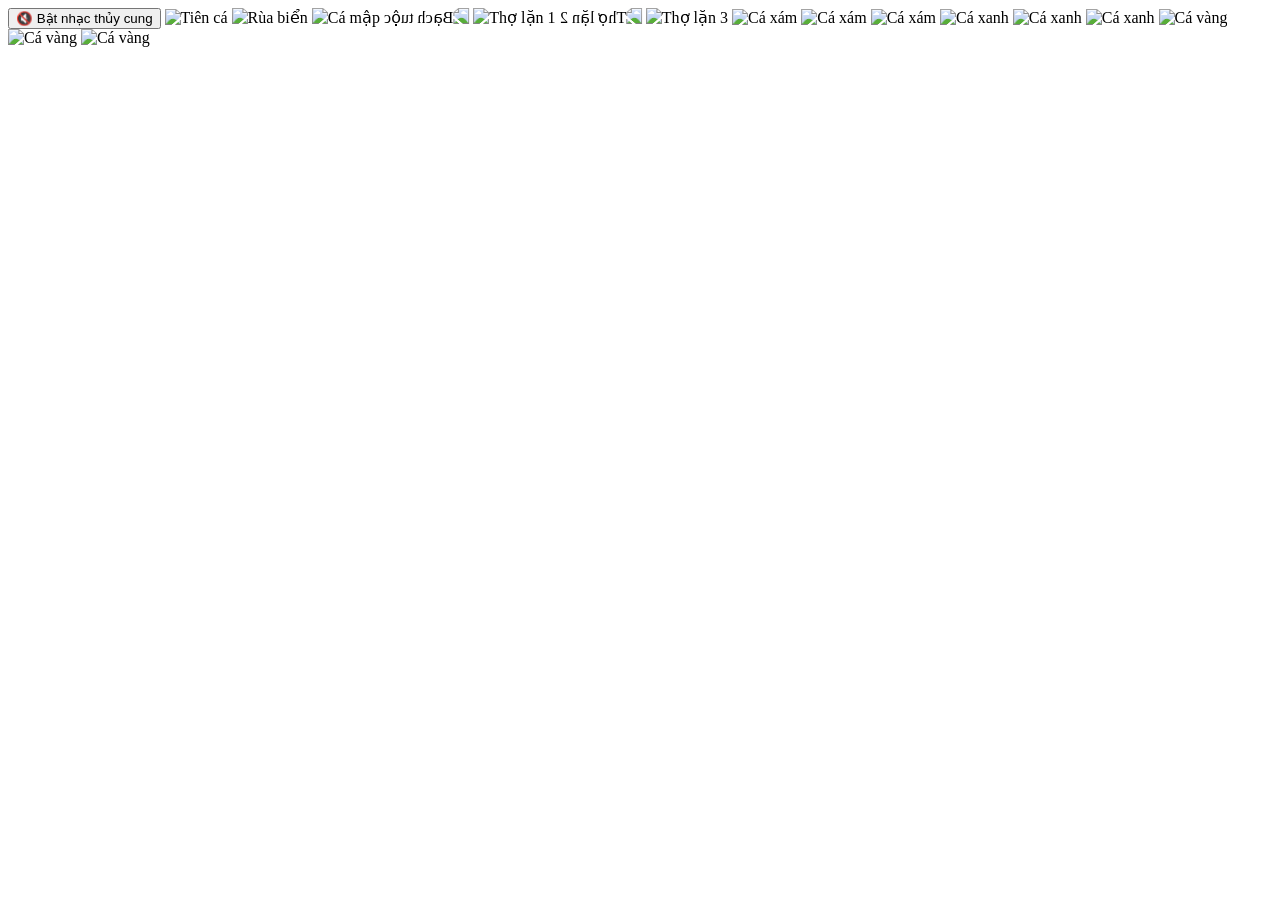
==== Trang_Chu/index.html @ 05c67ca6 "Update index.html" ====
<!DOCTYPE html>
<html lang="vi">
<head>
    <meta charset="UTF-8">
    <meta name="viewport" content="width=device-width, initial-scale=1.0">
    <title>Hồ Cá Thủy Cung</title>
    <link rel="stylesheet" href="style.css">
</head>
<body>
    <div id="aquarium">
        <!-- Nút điều khiển âm thanh -->
        <button id="music-btn" onclick="toggleMusic()">🔇 Bật nhạc thủy cung</button>
        <audio id="bg-music" src="thuycung.mp3" loop></audio>

        <!-- Tiên cá, Rùa, Cá mập, Bạch tuộc -->
        <img src="tienca.png" id="tienca" class="creature" alt="Tiên cá">
        <img src="turtle.png" id="turtle" class="creature" alt="Rùa biển">
        <img src="shark.png" id="shark" class="creature" alt="Cá mập">
        <img src="bachtuot.png" id="bachtuot" class="creature" alt="Bạch tuộc">

        <!-- 3 Thợ lặn di chuyển lên xuống & đụng tường lật trái/phải -->
        <img src="diver1.png" id="diver1" class="creature diver" style="top: 25%; left: 15%;" alt="Thợ lặn 1">
        <img src="diver2.png" id="diver2" class="creature diver" style="top: 45%; left: 48%;" alt="Thợ lặn 2">
        <img src="diver3.png" id="diver3" class="creature diver" style="top: 30%; left: 78%;" alt="Thợ lặn 3">

        <!-- Đàn cá xám (Gốc: đầu trái, đuôi phải) -->
        <img src="caxam.png" class="creature school-xam" style="top: 14%; left: 8%;" alt="Cá xám">
        <img src="caxam.png" class="creature school-xam" style="top: 24%; left: 20%;" alt="Cá xám">
        <img src="caxam.png" class="creature school-xam" style="top: 20%; left: 2%;" alt="Cá xám">

        <!-- Đàn cá xanh (Gốc: đầu phải, đuôi trái) -->
        <img src="caxanh.png" class="creature school-xanh" style="top: 46%; left: 60%;" alt="Cá xanh">
        <img src="caxanh.png" class="creature school-xanh" style="top: 56%; left: 72%;" alt="Cá xanh">
        <img src="caxanh.png" class="creature school-xanh" style="top: 52%; left: 48%;" alt="Cá xanh">

        <!-- Đàn cá vàng (Gốc: đầu phải, đuôi trái) -->
        <img src="cavang.png" class="creature school-vang" style="top: 68%; left: 22%;" alt="Cá vàng">
        <img src="cavang.png" class="creature school-vang" style="top: 76%; left: 34%;" alt="Cá vàng">
        <img src="cavang.png" class="creature school-vang" style="top: 72%; left: 12%;" alt="Cá vàng">
    </div>

    <script>
        // Bật/Tắt nhạc thủy cung
        const music = document.getElementById('bg-music');
        const musicBtn = document.getElementById('music-btn');
        let isPlaying = false;

        function toggleMusic() {
            if (isPlaying) {
                music.pause();
                musicBtn.innerHTML = '🔇 Bật nhạc thủy cung';
            } else {
                music.play();
                musicBtn.innerHTML = '🔊 Tắt nhạc thủy cung';
            }
            isPlaying = !isPlaying;
        }

        // Quản lý chuyển động & quay đầu khi đụng tường
        const swimmers = [];

        function registerSwimmer(el, config) {
            swimmers.push({
                el: el,
                x: el.offsetLeft || Math.random() * (window.innerWidth - 150),
                baseY: el.offsetTop || config.startY,
                vx: config.vx, // Vận tốc ngang (+ sang phải, - sang trái)
                defaultFace: config.defaultFace, // Hướng mặt ảnh gốc ('left' hoặc 'right')
                bobAmp: config.bobAmp || 0, // Biên độ nhấp nhô lên xuống (px)
                bobSpeed: config.bobSpeed || 0, // Tốc độ nhấp nhô
                phase: config.phase || Math.random() * Math.PI * 2
            });
        }

        window.addEventListener('load', () => {
            const H = window.innerHeight;

            // Tiên cá: bơi chậm rãi, nhấp nhô lên xuống ngao du ngắm cảnh (đầu gốc bên trái)
            registerSwimmer(document.getElementById('tienca'), {
                startY: H * 0.35, vx: -0.45, defaultFace: 'left', bobAmp: 32, bobSpeed: 0.015
            });

            // Rùa biển & Cá mập: cùng tốc độ chậm rãi
            registerSwimmer(document.getElementById('turtle'), {
                startY: H * 0.64, vx: 0.42, defaultFace: 'right', bobAmp: 10, bobSpeed: 0.012
            });
            registerSwimmer(document.getElementById('shark'), {
                startY: H * 0.12, vx: 0.42, defaultFace: 'right', bobAmp: 8, bobSpeed: 0.012
            });

            // Bạch tuộc: đã sửa hướng mặt sang 'right' để không bị bơi ngược
            registerSwimmer(document.getElementById('bachtuot'), {
                startY: H * 0.78, vx: -0.35, defaultFace: 'right', bobAmp: 16, bobSpeed: 0.018
            });

            // 3 Thợ lặn: lặn lên xuống chậm rãi + trôi ngang đụng tường lật trái/phải
            registerSwimmer(document.getElementById('diver1'), {
                startY: H * 0.38, vx: 0.32, defaultFace: 'right', bobAmp: 130, bobSpeed: 0.012, phase: 0
            });
            registerSwimmer(document.getElementById('diver2'), {
                startY: H * 0.45, vx: -0.28, defaultFace: 'right', bobAmp: 150, bobSpeed: 0.010, phase: 2.1
            });
            registerSwimmer(document.getElementById('diver3'), {
                startY: H * 0.40, vx: 0.35, defaultFace: 'right', bobAmp: 140, bobSpeed: 0.013, phase: 4.2
            });

            // Đàn cá xám (đầu gốc bên trái) - bơi chậm rãi
            document.querySelectorAll('.school-xam').forEach((el, idx) => {
                registerSwimmer(el, {
                    startY: el.offsetTop, vx: -0.62, defaultFace: 'left', bobAmp: 8, bobSpeed: 0.018, phase: idx * 0.8
                });
            });

            // Đàn cá xanh (đầu gốc bên phải) - bơi chậm rãi
            document.querySelectorAll('.school-xanh').forEach((el, idx) => {
                registerSwimmer(el, {
                    startY: el.offsetTop, vx: 0.65, defaultFace: 'right', bobAmp: 10, bobSpeed: 0.02, phase: idx * 0.7
                });
            });

            // Đàn cá vàng (đầu gốc bên phải) - bơi chậm rãi
            document.querySelectorAll('.school-vang').forEach((el, idx) => {
                registerSwimmer(el, {
                    startY: el.offsetTop, vx: 0.58, defaultFace: 'right', bobAmp: 7, bobSpeed: 0.018, phase: idx * 0.9
                });
            });

            animate();
        });

        function animate() {
            const screenW = window.innerWidth;
            const screenH = window.innerHeight;

            swimmers.forEach(s => {
                s.x += s.vx;
                s.phase += s.bobSpeed;

                const elWidth = s.el.offsetWidth || 100;
                const elHeight = s.el.offsetHeight || 100;

                // Đụng tường phải -> quay đầu sang trái
                if (s.x + elWidth >= screenW) {
                    s.x = screenW - elWidth;
                    s.vx = -Math.abs(s.vx);
                }
                // Đụng tường trái -> quay đầu sang phải
                if (s.x <= 0) {
                    s.x = 0;
                    s.vx = Math.abs(s.vx);
                }

                // Tọa độ Y nhấp nhô và giữ không tràn khỏi mép trên/dưới
                let currentY = s.baseY + Math.sin(s.phase) * s.bobAmp;
                currentY = Math.max(10, Math.min(screenH - elHeight - 10, currentY));

                // Lật hướng trái/phải theo hướng di chuyển
                let scaleX = 1;
                if (s.defaultFace === 'left') {
                    scaleX = s.vx > 0 ? -1 : 1;
                } else {
                    scaleX = s.vx < 0 ? -1 : 1;
                }

                s.el.style.left = s.x + 'px';
                s.el.style.top = currentY + 'px';
                s.el.style.transform = `scaleX(${scaleX})`;
            });

            requestAnimationFrame(animate);
        }
    </script>
</body>
</html>
---- Trang_Chu/style.css ----
<!DOCTYPE html>
<html lang="vi">
<head>
    <meta charset="UTF-8">
    <meta name="viewport" content="width=device-width, initial-scale=1.0">
    <title>Trang Chủ - Trịnh Bảo Trân</title>
    <style>
        body {
            font-family: Arial, sans-serif;
            background-color: #ffe6f0; /* Nền hồng pastel */
            display: flex;
            justify-content: center;
            align-items: center;
            height: 100vh;
            margin: 0;
        }
        .container {
            text-align: center;
            background: white;
            padding: 45px 55px;
            border-radius: 20px;
            box-shadow: 0 8px 20px rgba(0, 0, 0, 0.1);
        }
        h1 {
            color: #d63384;
            font-size: 32px;
            margin: 0 0 12px 0;
        }
        p {
            color: #555555;
            font-size: 18px;
            margin: 0 0 30px 0;
        }
        .button-group {
            display: flex;
            gap: 20px;
            justify-content: center;
        }
        .btn {
            text-decoration: none;
            background-color: #ff85a2;
            color: white;
            padding: 15px 30px;
            border-radius: 12px;
            font-size: 18px;
            font-weight: bold;
            transition: transform 0.2s, background-color 0.2s;
        }
        .btn:hover {
            background-color: #e05780;
            transform: translateY(-3px);
        }
    </style>
</head>
<body>
    <div class="container">
        <h1>Trịnh Bảo Trân</h1>
        <p>Bạn muốn xem trang web nào?</p>
        <div class="button-group">
            <a href="CV_ca_nhan/index.html" class="btn">CV Cá Nhân</a>
            <a href="ho_ca_mini/index.html" class="btn">Hồ Cá Mini</a>
        </div>
    </div>
</body>
</html>
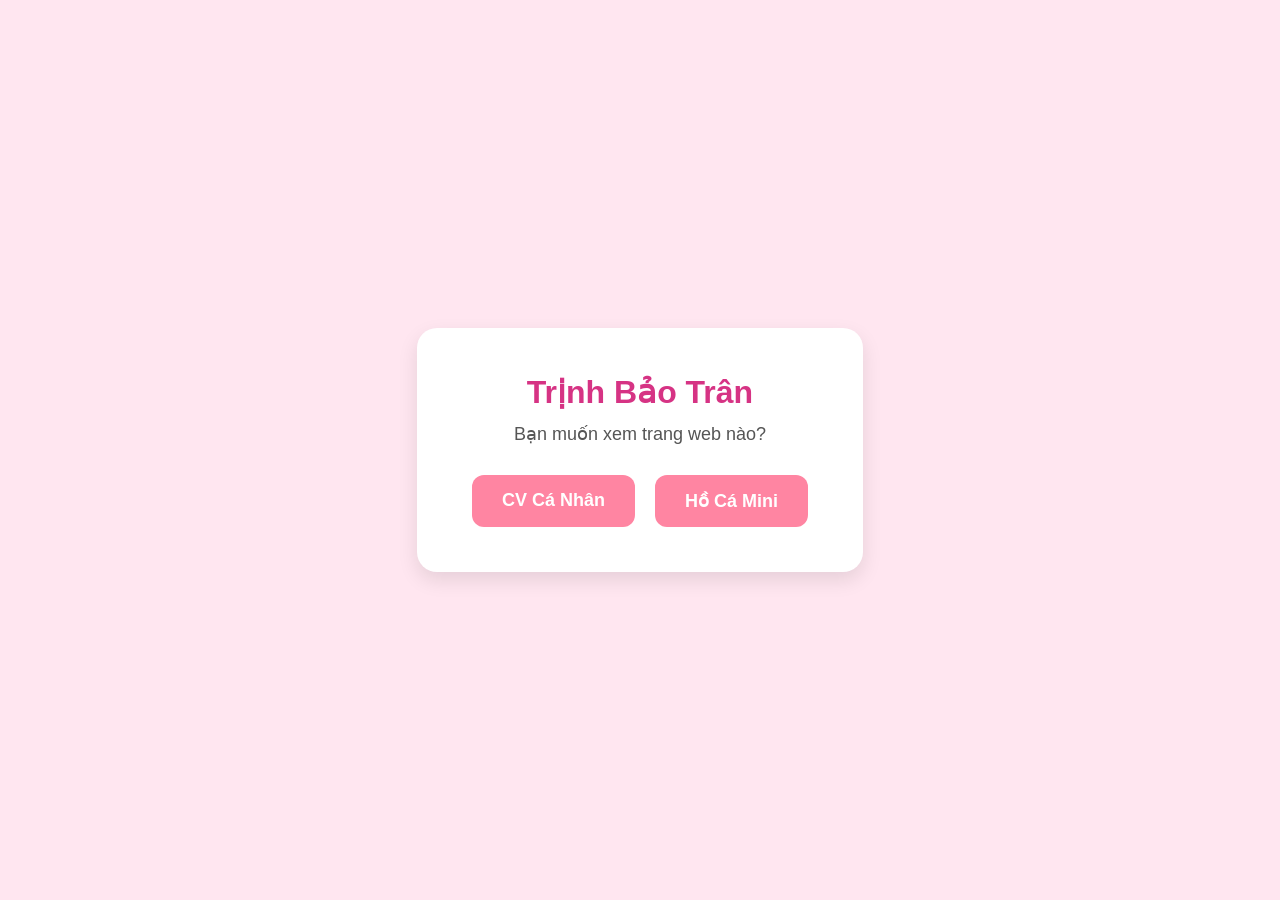
==== commit f6f914e6: "Update index.html with new title and styles" ====
--- a/Trang_Chu/index.html
+++ b/Trang_Chu/index.html
@@ -3,172 +3,63 @@
 <head>
     <meta charset="UTF-8">
     <meta name="viewport" content="width=device-width, initial-scale=1.0">
-    <title>Hồ Cá Thủy Cung</title>
-    <link rel="stylesheet" href="style.css">
+    <title>Trang Chủ - Trịnh Bảo Trân</title>
+    <style>
+        body {
+            font-family: Arial, sans-serif;
+            background-color: #ffe6f0; /* Nền hồng pastel */
+            display: flex;
+            justify-content: center;
+            align-items: center;
+            height: 100vh;
+            margin: 0;
+        }
+        .container {
+            text-align: center;
+            background: white;
+            padding: 45px 55px;
+            border-radius: 20px;
+            box-shadow: 0 8px 20px rgba(0, 0, 0, 0.1);
+        }
+        h1 {
+            color: #d63384;
+            font-size: 32px;
+            margin: 0 0 12px 0;
+        }
+        p {
+            color: #555555;
+            font-size: 18px;
+            margin: 0 0 30px 0;
+        }
+        .button-group {
+            display: flex;
+            gap: 20px;
+            justify-content: center;
+        }
+        .btn {
+            text-decoration: none;
+            background-color: #ff85a2;
+            color: white;
+            padding: 15px 30px;
+            border-radius: 12px;
+            font-size: 18px;
+            font-weight: bold;
+            transition: transform 0.2s, background-color 0.2s;
+        }
+        .btn:hover {
+            background-color: #e05780;
+            transform: translateY(-3px);
+        }
+    </style>
 </head>
 <body>
-    <div id="aquarium">
-        <!-- Nút điều khiển âm thanh -->
-        <button id="music-btn" onclick="toggleMusic()">🔇 Bật nhạc thủy cung</button>
-        <audio id="bg-music" src="thuycung.mp3" loop></audio>
-
-        <!-- Tiên cá, Rùa, Cá mập, Bạch tuộc -->
-        <img src="tienca.png" id="tienca" class="creature" alt="Tiên cá">
-        <img src="turtle.png" id="turtle" class="creature" alt="Rùa biển">
-        <img src="shark.png" id="shark" class="creature" alt="Cá mập">
-        <img src="bachtuot.png" id="bachtuot" class="creature" alt="Bạch tuộc">
-
-        <!-- 3 Thợ lặn di chuyển lên xuống & đụng tường lật trái/phải -->
-        <img src="diver1.png" id="diver1" class="creature diver" style="top: 25%; left: 15%;" alt="Thợ lặn 1">
-        <img src="diver2.png" id="diver2" class="creature diver" style="top: 45%; left: 48%;" alt="Thợ lặn 2">
-        <img src="diver3.png" id="diver3" class="creature diver" style="top: 30%; left: 78%;" alt="Thợ lặn 3">
-
-        <!-- Đàn cá xám (Gốc: đầu trái, đuôi phải) -->
-        <img src="caxam.png" class="creature school-xam" style="top: 14%; left: 8%;" alt="Cá xám">
-        <img src="caxam.png" class="creature school-xam" style="top: 24%; left: 20%;" alt="Cá xám">
-        <img src="caxam.png" class="creature school-xam" style="top: 20%; left: 2%;" alt="Cá xám">
-
-        <!-- Đàn cá xanh (Gốc: đầu phải, đuôi trái) -->
-        <img src="caxanh.png" class="creature school-xanh" style="top: 46%; left: 60%;" alt="Cá xanh">
-        <img src="caxanh.png" class="creature school-xanh" style="top: 56%; left: 72%;" alt="Cá xanh">
-        <img src="caxanh.png" class="creature school-xanh" style="top: 52%; left: 48%;" alt="Cá xanh">
-
-        <!-- Đàn cá vàng (Gốc: đầu phải, đuôi trái) -->
-        <img src="cavang.png" class="creature school-vang" style="top: 68%; left: 22%;" alt="Cá vàng">
-        <img src="cavang.png" class="creature school-vang" style="top: 76%; left: 34%;" alt="Cá vàng">
-        <img src="cavang.png" class="creature school-vang" style="top: 72%; left: 12%;" alt="Cá vàng">
+    <div class="container">
+        <h1>Trịnh Bảo Trân</h1>
+        <p>Bạn muốn xem trang web nào?</p>
+        <div class="button-group">
+            <a href="CV_ca_nhan/index.html" class="btn">CV Cá Nhân</a>
+            <a href="ho ca mini/aquarium/index.html" class="btn">Hồ Cá Mini</a>
+        </div>
     </div>
-
-    <script>
-        // Bật/Tắt nhạc thủy cung
-        const music = document.getElementById('bg-music');
-        const musicBtn = document.getElementById('music-btn');
-        let isPlaying = false;
-
-        function toggleMusic() {
-            if (isPlaying) {
-                music.pause();
-                musicBtn.innerHTML = '🔇 Bật nhạc thủy cung';
-            } else {
-                music.play();
-                musicBtn.innerHTML = '🔊 Tắt nhạc thủy cung';
-            }
-            isPlaying = !isPlaying;
-        }
-
-        // Quản lý chuyển động & quay đầu khi đụng tường
-        const swimmers = [];
-
-        function registerSwimmer(el, config) {
-            swimmers.push({
-                el: el,
-                x: el.offsetLeft || Math.random() * (window.innerWidth - 150),
-                baseY: el.offsetTop || config.startY,
-                vx: config.vx, // Vận tốc ngang (+ sang phải, - sang trái)
-                defaultFace: config.defaultFace, // Hướng mặt ảnh gốc ('left' hoặc 'right')
-                bobAmp: config.bobAmp || 0, // Biên độ nhấp nhô lên xuống (px)
-                bobSpeed: config.bobSpeed || 0, // Tốc độ nhấp nhô
-                phase: config.phase || Math.random() * Math.PI * 2
-            });
-        }
-
-        window.addEventListener('load', () => {
-            const H = window.innerHeight;
-
-            // Tiên cá: bơi chậm rãi, nhấp nhô lên xuống ngao du ngắm cảnh (đầu gốc bên trái)
-            registerSwimmer(document.getElementById('tienca'), {
-                startY: H * 0.35, vx: -0.45, defaultFace: 'left', bobAmp: 32, bobSpeed: 0.015
-            });
-
-            // Rùa biển & Cá mập: cùng tốc độ chậm rãi
-            registerSwimmer(document.getElementById('turtle'), {
-                startY: H * 0.64, vx: 0.42, defaultFace: 'right', bobAmp: 10, bobSpeed: 0.012
-            });
-            registerSwimmer(document.getElementById('shark'), {
-                startY: H * 0.12, vx: 0.42, defaultFace: 'right', bobAmp: 8, bobSpeed: 0.012
-            });
-
-            // Bạch tuộc: đã sửa hướng mặt sang 'right' để không bị bơi ngược
-            registerSwimmer(document.getElementById('bachtuot'), {
-                startY: H * 0.78, vx: -0.35, defaultFace: 'right', bobAmp: 16, bobSpeed: 0.018
-            });
-
-            // 3 Thợ lặn: lặn lên xuống chậm rãi + trôi ngang đụng tường lật trái/phải
-            registerSwimmer(document.getElementById('diver1'), {
-                startY: H * 0.38, vx: 0.32, defaultFace: 'right', bobAmp: 130, bobSpeed: 0.012, phase: 0
-            });
-            registerSwimmer(document.getElementById('diver2'), {
-                startY: H * 0.45, vx: -0.28, defaultFace: 'right', bobAmp: 150, bobSpeed: 0.010, phase: 2.1
-            });
-            registerSwimmer(document.getElementById('diver3'), {
-                startY: H * 0.40, vx: 0.35, defaultFace: 'right', bobAmp: 140, bobSpeed: 0.013, phase: 4.2
-            });
-
-            // Đàn cá xám (đầu gốc bên trái) - bơi chậm rãi
-            document.querySelectorAll('.school-xam').forEach((el, idx) => {
-                registerSwimmer(el, {
-                    startY: el.offsetTop, vx: -0.62, defaultFace: 'left', bobAmp: 8, bobSpeed: 0.018, phase: idx * 0.8
-                });
-            });
-
-            // Đàn cá xanh (đầu gốc bên phải) - bơi chậm rãi
-            document.querySelectorAll('.school-xanh').forEach((el, idx) => {
-                registerSwimmer(el, {
-                    startY: el.offsetTop, vx: 0.65, defaultFace: 'right', bobAmp: 10, bobSpeed: 0.02, phase: idx * 0.7
-                });
-            });
-
-            // Đàn cá vàng (đầu gốc bên phải) - bơi chậm rãi
-            document.querySelectorAll('.school-vang').forEach((el, idx) => {
-                registerSwimmer(el, {
-                    startY: el.offsetTop, vx: 0.58, defaultFace: 'right', bobAmp: 7, bobSpeed: 0.018, phase: idx * 0.9
-                });
-            });
-
-            animate();
-        });
-
-        function animate() {
-            const screenW = window.innerWidth;
-            const screenH = window.innerHeight;
-
-            swimmers.forEach(s => {
-                s.x += s.vx;
-                s.phase += s.bobSpeed;
-
-                const elWidth = s.el.offsetWidth || 100;
-                const elHeight = s.el.offsetHeight || 100;
-
-                // Đụng tường phải -> quay đầu sang trái
-                if (s.x + elWidth >= screenW) {
-                    s.x = screenW - elWidth;
-                    s.vx = -Math.abs(s.vx);
-                }
-                // Đụng tường trái -> quay đầu sang phải
-                if (s.x <= 0) {
-                    s.x = 0;
-                    s.vx = Math.abs(s.vx);
-                }
-
-                // Tọa độ Y nhấp nhô và giữ không tràn khỏi mép trên/dưới
-                let currentY = s.baseY + Math.sin(s.phase) * s.bobAmp;
-                currentY = Math.max(10, Math.min(screenH - elHeight - 10, currentY));
-
-                // Lật hướng trái/phải theo hướng di chuyển
-                let scaleX = 1;
-                if (s.defaultFace === 'left') {
-                    scaleX = s.vx > 0 ? -1 : 1;
-                } else {
-                    scaleX = s.vx < 0 ? -1 : 1;
-                }
-
-                s.el.style.left = s.x + 'px';
-                s.el.style.top = currentY + 'px';
-                s.el.style.transform = `scaleX(${scaleX})`;
-            });
-
-            requestAnimationFrame(animate);
-        }
-    </script>
 </body>
 </html>
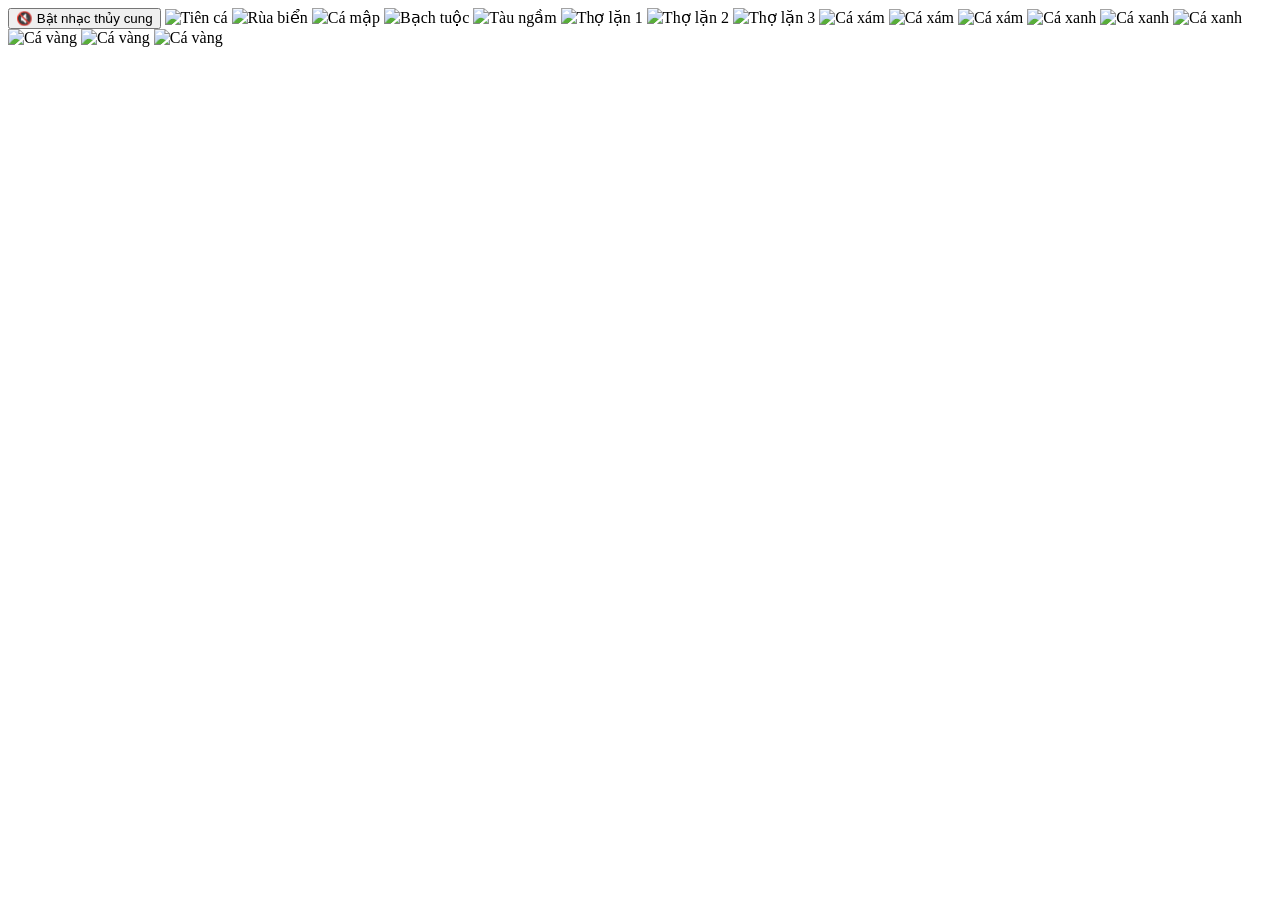
==== commit ebb0691e: "Update index.html" ====
--- a/Trang_Chu/index.html
+++ b/Trang_Chu/index.html
@@ -3,63 +3,137 @@
 <head>
     <meta charset="UTF-8">
     <meta name="viewport" content="width=device-width, initial-scale=1.0">
-    <title>Trang Chủ - Trịnh Bảo Trân</title>
-    <style>
-        body {
-            font-family: Arial, sans-serif;
-            background-color: #ffe6f0; /* Nền hồng pastel */
-            display: flex;
-            justify-content: center;
-            align-items: center;
-            height: 100vh;
-            margin: 0;
-        }
-        .container {
-            text-align: center;
-            background: white;
-            padding: 45px 55px;
-            border-radius: 20px;
-            box-shadow: 0 8px 20px rgba(0, 0, 0, 0.1);
-        }
-        h1 {
-            color: #d63384;
-            font-size: 32px;
-            margin: 0 0 12px 0;
-        }
-        p {
-            color: #555555;
-            font-size: 18px;
-            margin: 0 0 30px 0;
-        }
-        .button-group {
-            display: flex;
-            gap: 20px;
-            justify-content: center;
-        }
-        .btn {
-            text-decoration: none;
-            background-color: #ff85a2;
-            color: white;
-            padding: 15px 30px;
-            border-radius: 12px;
-            font-size: 18px;
-            font-weight: bold;
-            transition: transform 0.2s, background-color 0.2s;
-        }
-        .btn:hover {
-            background-color: #e05780;
-            transform: translateY(-3px);
-        }
-    </style>
+    <title>Hồ Cá Thủy Cung</title>
+    <link rel="stylesheet" href="style.css">
 </head>
 <body>
-    <div class="container">
-        <h1>Trịnh Bảo Trân</h1>
-        <p>Bạn muốn xem trang web nào?</p>
-        <div class="button-group">
-            <a href="CV_ca_nhan/index.html" class="btn">CV Cá Nhân</a>
-            <a href="ho ca mini/aquarium/index.html" class="btn">Hồ Cá Mini</a>
-        </div>
+    <div id="aquarium">
+        <!-- Nút điều khiển âm thanh -->
+        <button id="music-btn" onclick="toggleMusic()">🔇 Bật nhạc thủy cung</button>
+        <audio id="bg-music" src="thuycung.mp3" loop></audio>
+
+        <!-- Tiên cá, Rùa, Cá mập, Bạch tuộc, Tàu ngầm -->
+        <img src="tienca.png" id="tienca" class="creature" alt="Tiên cá">
+        <img src="turtle.png" id="turtle" class="creature" alt="Rùa biển">
+        <img src="shark.png" id="shark" class="creature" alt="Cá mập">
+        <img src="bachtuot.png" id="bachtuot" class="creature" alt="Bạch tuộc">
+        <img src="taungam.png" id="taungam" class="creature" alt="Tàu ngầm">
+
+        <!-- 3 Thợ lặn di chuyển lên xuống & đụng tường lật trái/phải -->
+        <img src="diver1.png" id="diver1" class="creature diver" style="top: 25%; left: 15%;" alt="Thợ lặn 1">
+        <img src="diver2.png" id="diver2" class="creature diver" style="top: 45%; left: 48%;" alt="Thợ lặn 2">
+        <img src="diver3.png" id="diver3" class="creature diver" style="top: 30%; left: 78%;" alt="Thợ lặn 3">
+
+        <!-- Đàn cá xám (Gốc: đầu trái, đuôi phải) -->
+        <img src="caxam.png" class="creature school-xam" style="top: 14%; left: 8%;" alt="Cá xám">
+        <img src="caxam.png" class="creature school-xam" style="top: 24%; left: 20%;" alt="Cá xám">
+        <img src="caxam.png" class="creature school-xam" style="top: 20%; left: 2%;" alt="Cá xám">
+
+        <!-- Đàn cá xanh (Gốc: đầu phải, đuôi trái) -->
+        <img src="caxanh.png" class="creature school-xanh" style="top: 46%; left: 60%;" alt="Cá xanh">
+        <img src="caxanh.png" class="creature school-xanh" style="top: 56%; left: 72%;" alt="Cá xanh">
+        <img src="caxanh.png" class="creature school-xanh" style="top: 52%; left: 48%;" alt="Cá xanh">
+
+        <!-- Đàn cá vàng (Gốc: đầu phải, đuôi trái) -->
+        <img src="cavang.png" class="creature school-vang" style="top: 68%; left: 22%;" alt="Cá vàng">
+        <img src="cavang.png" class="creature school-vang" style="top: 76%; left: 34%;" alt="Cá vàng">
+        <img src="cavang.png" class="creature school-vang" style="top: 72%; left: 12%;" alt="Cá vàng">
     </div>
-</body>
-</html>
+
+    <script>
+        // Bật/Tắt nhạc thủy cung
+        const music = document.getElementById('bg-music');
+        const musicBtn = document.getElementById('music-btn');
+        let isPlaying = false;
+
+        function toggleMusic() {
+            if (isPlaying) {
+                music.pause();
+                musicBtn.innerHTML = '🔇 Bật nhạc thủy cung';
+            } else {
+                music.play();
+                musicBtn.innerHTML = '🔊 Tắt nhạc thủy cung';
+            }
+            isPlaying = !isPlaying;
+        }
+
+        // Quản lý chuyển động
+        const swimmers = [];
+
+        function registerSwimmer(el, config) {
+            swimmers.push({
+                el: el,
+                x: el.offsetLeft || Math.random() * (window.innerWidth - 150),
+                baseY: el.offsetTop || config.startY,
+                vx: config.vx, // Vận tốc ngang (+ sang phải, - sang trái)
+                defaultFace: config.defaultFace, // Hướng mặt ảnh gốc ('left' hoặc 'right')
+                bobAmp: config.bobAmp || 0, // Biên độ nhấp nhô lên xuống (px)
+                bobSpeed: config.bobSpeed || 0, // Tốc độ nhấp nhô
+                phase: config.phase || Math.random() * Math.PI * 2,
+                passThrough: config.passThrough || false // true = đi xuyên mép màn hình, false = đụng tường quay đầu
+            });
+        }
+
+        window.addEventListener('load', () => {
+            const H = window.innerHeight;
+
+            // Tàu ngầm: lặn gần đáy, đi ngang xuyên qua màn hình (không quay đầu)
+            registerSwimmer(document.getElementById('taungam'), {
+                startY: H * 0.80, vx: 0.45, defaultFace: 'right', bobAmp: 6, bobSpeed: 0.008, passThrough: true
+            });
+
+            // Tiên cá: bơi chậm rãi, nhấp nhô nhẹ nhàng (đầu gốc bên trái)
+            registerSwimmer(document.getElementById('tienca'), {
+                startY: H * 0.35, vx: -0.25, defaultFace: 'left', bobAmp: 30, bobSpeed: 0.009
+            });
+
+            // Rùa biển & Cá mập: cùng tốc độ cực kỳ thư thả
+            registerSwimmer(document.getElementById('turtle'), {
+                startY: H * 0.64, vx: 0.22, defaultFace: 'right', bobAmp: 10, bobSpeed: 0.007
+            });
+            registerSwimmer(document.getElementById('shark'), {
+                startY: H * 0.12, vx: 0.22, defaultFace: 'right', bobAmp: 8, bobSpeed: 0.007
+            });
+
+            // Bạch tuộc: trôi chậm tầng đáy
+            registerSwimmer(document.getElementById('bachtuot'), {
+                startY: H * 0.78, vx: -0.20, defaultFace: 'right', bobAmp: 15, bobSpeed: 0.01
+            });
+
+            // 3 Thợ lặn: lặn lên xuống êm ái + trôi ngang chậm đụng tường lật trái/phải
+            registerSwimmer(document.getElementById('diver1'), {
+                startY: H * 0.38, vx: 0.18, defaultFace: 'right', bobAmp: 130, bobSpeed: 0.007, phase: 0
+            });
+            registerSwimmer(document.getElementById('diver2'), {
+                startY: H * 0.45, vx: -0.16, defaultFace: 'right', bobAmp: 150, bobSpeed: 0.006, phase: 2.1
+            });
+            registerSwimmer(document.getElementById('diver3'), {
+                startY: H * 0.40, vx: 0.20, defaultFace: 'right', bobAmp: 140, bobSpeed: 0.0075, phase: 4.2
+            });
+
+            // Đàn cá xám (đầu gốc bên trái) - bơi chậm rãi
+            document.querySelectorAll('.school-xam').forEach((el, idx) => {
+                registerSwimmer(el, {
+                    startY: el.offsetTop, vx: -0.34, defaultFace: 'left', bobAmp: 8, bobSpeed: 0.01, phase: idx * 0.8
+                });
+            });
+
+            // Đàn cá xanh (đầu gốc bên phải) - bơi chậm rãi
+            document.querySelectorAll('.school-xanh').forEach((el, idx) => {
+                registerSwimmer(el, {
+                    startY: el.offsetTop, vx: 0.36, defaultFace: 'right', bobAmp: 10, bobSpeed: 0.011, phase: idx * 0.7
+                });
+            });
+
+            // Đàn cá vàng (đầu gốc bên phải) - bơi chậm rãi
+            document.querySelectorAll('.school-vang').forEach((el, idx) => {
+                registerSwimmer(el, {
+                    startY: el.offsetTop, vx: 0.32, defaultFace: 'right', bobAmp: 7, bobSpeed: 0.01, phase: idx * 0.9
+                });
+            });
+
+            animate();
+        });
+
+        function animate() {
+            const
--- a/Trang_Chu/style.css
+++ b/Trang_Chu/style.css
@@ -0,0 +1,65 @@
+<!DOCTYPE html>
+<html lang="vi">
+<head>
+    <meta charset="UTF-8">
+    <meta name="viewport" content="width=device-width, initial-scale=1.0">
+    <title>Trang Chủ - Trịnh Bảo Trân</title>
+    <style>
+        body {
+            font-family: Arial, sans-serif;
+            background-color: #ffe6f0; /* Nền hồng pastel */
+            display: flex;
+            justify-content: center;
+            align-items: center;
+            height: 100vh;
+            margin: 0;
+        }
+        .container {
+            text-align: center;
+            background: white;
+            padding: 45px 55px;
+            border-radius: 20px;
+            box-shadow: 0 8px 20px rgba(0, 0, 0, 0.1);
+        }
+        h1 {
+            color: #d63384;
+            font-size: 32px;
+            margin: 0 0 12px 0;
+        }
+        p {
+            color: #555555;
+            font-size: 18px;
+            margin: 0 0 30px 0;
+        }
+        .button-group {
+            display: flex;
+            gap: 20px;
+            justify-content: center;
+        }
+        .btn {
+            text-decoration: none;
+            background-color: #ff85a2;
+            color: white;
+            padding: 15px 30px;
+            border-radius: 12px;
+            font-size: 18px;
+            font-weight: bold;
+            transition: transform 0.2s, background-color 0.2s;
+        }
+        .btn:hover {
+            background-color: #e05780;
+            transform: translateY(-3px);
+        }
+    </style>
+</head>
+<body>
+    <div class="container">
+        <h1>Trịnh Bảo Trân</h1>
+        <p>Bạn muốn xem trang web nào?</p>
+        <div class="button-group">
+            <a href="CV_ca_nhan/index.html" class="btn">CV Cá Nhân</a>
+            <a href="ho_ca_mini/index.html" class="btn">Hồ Cá Mini</a>
+        </div>
+    </div>
+</body>
+</html>
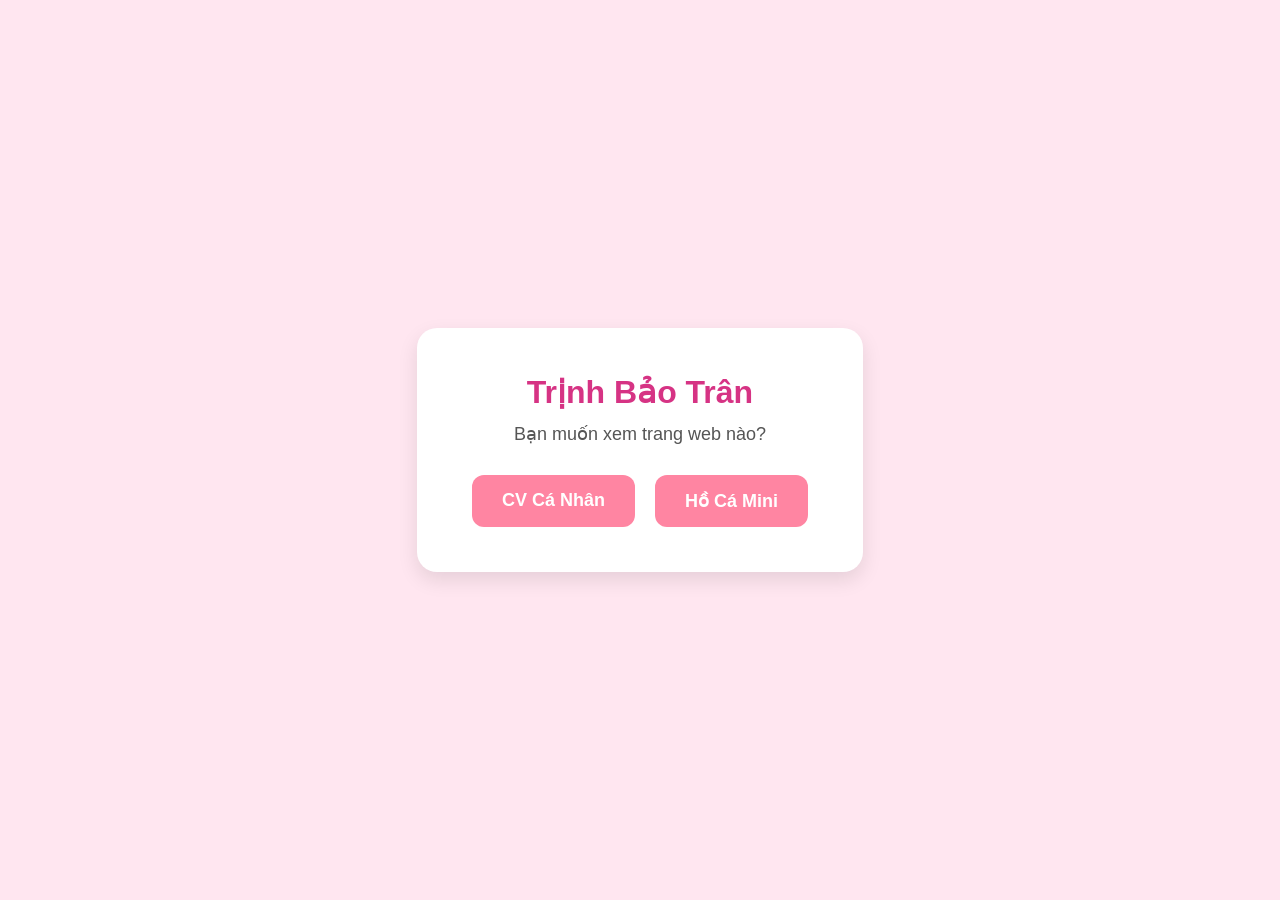
==== commit 860777c9: "Update index.html" ====
--- a/Trang_Chu/index.html
+++ b/Trang_Chu/index.html
@@ -3,137 +3,63 @@
 <head>
     <meta charset="UTF-8">
     <meta name="viewport" content="width=device-width, initial-scale=1.0">
-    <title>Hồ Cá Thủy Cung</title>
-    <link rel="stylesheet" href="style.css">
+    <title>Trang Chủ - Trịnh Bảo Trân</title>
+    <style>
+        body {
+            font-family: Arial, sans-serif;
+            background-color: #ffe6f0; /* Nền hồng pastel */
+            display: flex;
+            justify-content: center;
+            align-items: center;
+            height: 100vh;
+            margin: 0;
+        }
+        .container {
+            text-align: center;
+            background: white;
+            padding: 45px 55px;
+            border-radius: 20px;
+            box-shadow: 0 8px 20px rgba(0, 0, 0, 0.1);
+        }
+        h1 {
+            color: #d63384;
+            font-size: 32px;
+            margin: 0 0 12px 0;
+        }
+        p {
+            color: #555555;
+            font-size: 18px;
+            margin: 0 0 30px 0;
+        }
+        .button-group {
+            display: flex;
+            gap: 20px;
+            justify-content: center;
+        }
+        .btn {
+            text-decoration: none;
+            background-color: #ff85a2;
+            color: white;
+            padding: 15px 30px;
+            border-radius: 12px;
+            font-size: 18px;
+            font-weight: bold;
+            transition: transform 0.2s, background-color 0.2s;
+        }
+        .btn:hover {
+            background-color: #e05780;
+            transform: translateY(-3px);
+        }
+    </style>
 </head>
 <body>
-    <div id="aquarium">
-        <!-- Nút điều khiển âm thanh -->
-        <button id="music-btn" onclick="toggleMusic()">🔇 Bật nhạc thủy cung</button>
-        <audio id="bg-music" src="thuycung.mp3" loop></audio>
-
-        <!-- Tiên cá, Rùa, Cá mập, Bạch tuộc, Tàu ngầm -->
-        <img src="tienca.png" id="tienca" class="creature" alt="Tiên cá">
-        <img src="turtle.png" id="turtle" class="creature" alt="Rùa biển">
-        <img src="shark.png" id="shark" class="creature" alt="Cá mập">
-        <img src="bachtuot.png" id="bachtuot" class="creature" alt="Bạch tuộc">
-        <img src="taungam.png" id="taungam" class="creature" alt="Tàu ngầm">
-
-        <!-- 3 Thợ lặn di chuyển lên xuống & đụng tường lật trái/phải -->
-        <img src="diver1.png" id="diver1" class="creature diver" style="top: 25%; left: 15%;" alt="Thợ lặn 1">
-        <img src="diver2.png" id="diver2" class="creature diver" style="top: 45%; left: 48%;" alt="Thợ lặn 2">
-        <img src="diver3.png" id="diver3" class="creature diver" style="top: 30%; left: 78%;" alt="Thợ lặn 3">
-
-        <!-- Đàn cá xám (Gốc: đầu trái, đuôi phải) -->
-        <img src="caxam.png" class="creature school-xam" style="top: 14%; left: 8%;" alt="Cá xám">
-        <img src="caxam.png" class="creature school-xam" style="top: 24%; left: 20%;" alt="Cá xám">
-        <img src="caxam.png" class="creature school-xam" style="top: 20%; left: 2%;" alt="Cá xám">
-
-        <!-- Đàn cá xanh (Gốc: đầu phải, đuôi trái) -->
-        <img src="caxanh.png" class="creature school-xanh" style="top: 46%; left: 60%;" alt="Cá xanh">
-        <img src="caxanh.png" class="creature school-xanh" style="top: 56%; left: 72%;" alt="Cá xanh">
-        <img src="caxanh.png" class="creature school-xanh" style="top: 52%; left: 48%;" alt="Cá xanh">
-
-        <!-- Đàn cá vàng (Gốc: đầu phải, đuôi trái) -->
-        <img src="cavang.png" class="creature school-vang" style="top: 68%; left: 22%;" alt="Cá vàng">
-        <img src="cavang.png" class="creature school-vang" style="top: 76%; left: 34%;" alt="Cá vàng">
-        <img src="cavang.png" class="creature school-vang" style="top: 72%; left: 12%;" alt="Cá vàng">
+    <div class="container">
+        <h1>Trịnh Bảo Trân</h1>
+        <p>Bạn muốn xem trang web nào?</p>
+        <div class="button-group">
+            <a href="CV_ca_nhan/index.html" class="btn">CV Cá Nhân</a>
+            <a href="ho ca mini/aquarium/index.html" class="btn">Hồ Cá Mini</a>
+        </div>
     </div>
-
-    <script>
-        // Bật/Tắt nhạc thủy cung
-        const music = document.getElementById('bg-music');
-        const musicBtn = document.getElementById('music-btn');
-        let isPlaying = false;
-
-        function toggleMusic() {
-            if (isPlaying) {
-                music.pause();
-                musicBtn.innerHTML = '🔇 Bật nhạc thủy cung';
-            } else {
-                music.play();
-                musicBtn.innerHTML = '🔊 Tắt nhạc thủy cung';
-            }
-            isPlaying = !isPlaying;
-        }
-
-        // Quản lý chuyển động
-        const swimmers = [];
-
-        function registerSwimmer(el, config) {
-            swimmers.push({
-                el: el,
-                x: el.offsetLeft || Math.random() * (window.innerWidth - 150),
-                baseY: el.offsetTop || config.startY,
-                vx: config.vx, // Vận tốc ngang (+ sang phải, - sang trái)
-                defaultFace: config.defaultFace, // Hướng mặt ảnh gốc ('left' hoặc 'right')
-                bobAmp: config.bobAmp || 0, // Biên độ nhấp nhô lên xuống (px)
-                bobSpeed: config.bobSpeed || 0, // Tốc độ nhấp nhô
-                phase: config.phase || Math.random() * Math.PI * 2,
-                passThrough: config.passThrough || false // true = đi xuyên mép màn hình, false = đụng tường quay đầu
-            });
-        }
-
-        window.addEventListener('load', () => {
-            const H = window.innerHeight;
-
-            // Tàu ngầm: lặn gần đáy, đi ngang xuyên qua màn hình (không quay đầu)
-            registerSwimmer(document.getElementById('taungam'), {
-                startY: H * 0.80, vx: 0.45, defaultFace: 'right', bobAmp: 6, bobSpeed: 0.008, passThrough: true
-            });
-
-            // Tiên cá: bơi chậm rãi, nhấp nhô nhẹ nhàng (đầu gốc bên trái)
-            registerSwimmer(document.getElementById('tienca'), {
-                startY: H * 0.35, vx: -0.25, defaultFace: 'left', bobAmp: 30, bobSpeed: 0.009
-            });
-
-            // Rùa biển & Cá mập: cùng tốc độ cực kỳ thư thả
-            registerSwimmer(document.getElementById('turtle'), {
-                startY: H * 0.64, vx: 0.22, defaultFace: 'right', bobAmp: 10, bobSpeed: 0.007
-            });
-            registerSwimmer(document.getElementById('shark'), {
-                startY: H * 0.12, vx: 0.22, defaultFace: 'right', bobAmp: 8, bobSpeed: 0.007
-            });
-
-            // Bạch tuộc: trôi chậm tầng đáy
-            registerSwimmer(document.getElementById('bachtuot'), {
-                startY: H * 0.78, vx: -0.20, defaultFace: 'right', bobAmp: 15, bobSpeed: 0.01
-            });
-
-            // 3 Thợ lặn: lặn lên xuống êm ái + trôi ngang chậm đụng tường lật trái/phải
-            registerSwimmer(document.getElementById('diver1'), {
-                startY: H * 0.38, vx: 0.18, defaultFace: 'right', bobAmp: 130, bobSpeed: 0.007, phase: 0
-            });
-            registerSwimmer(document.getElementById('diver2'), {
-                startY: H * 0.45, vx: -0.16, defaultFace: 'right', bobAmp: 150, bobSpeed: 0.006, phase: 2.1
-            });
-            registerSwimmer(document.getElementById('diver3'), {
-                startY: H * 0.40, vx: 0.20, defaultFace: 'right', bobAmp: 140, bobSpeed: 0.0075, phase: 4.2
-            });
-
-            // Đàn cá xám (đầu gốc bên trái) - bơi chậm rãi
-            document.querySelectorAll('.school-xam').forEach((el, idx) => {
-                registerSwimmer(el, {
-                    startY: el.offsetTop, vx: -0.34, defaultFace: 'left', bobAmp: 8, bobSpeed: 0.01, phase: idx * 0.8
-                });
-            });
-
-            // Đàn cá xanh (đầu gốc bên phải) - bơi chậm rãi
-            document.querySelectorAll('.school-xanh').forEach((el, idx) => {
-                registerSwimmer(el, {
-                    startY: el.offsetTop, vx: 0.36, defaultFace: 'right', bobAmp: 10, bobSpeed: 0.011, phase: idx * 0.7
-                });
-            });
-
-            // Đàn cá vàng (đầu gốc bên phải) - bơi chậm rãi
-            document.querySelectorAll('.school-vang').forEach((el, idx) => {
-                registerSwimmer(el, {
-                    startY: el.offsetTop, vx: 0.32, defaultFace: 'right', bobAmp: 7, bobSpeed: 0.01, phase: idx * 0.9
-                });
-            });
-
-            animate();
-        });
-
-        function animate() {
-            const
+</body>
+</html>
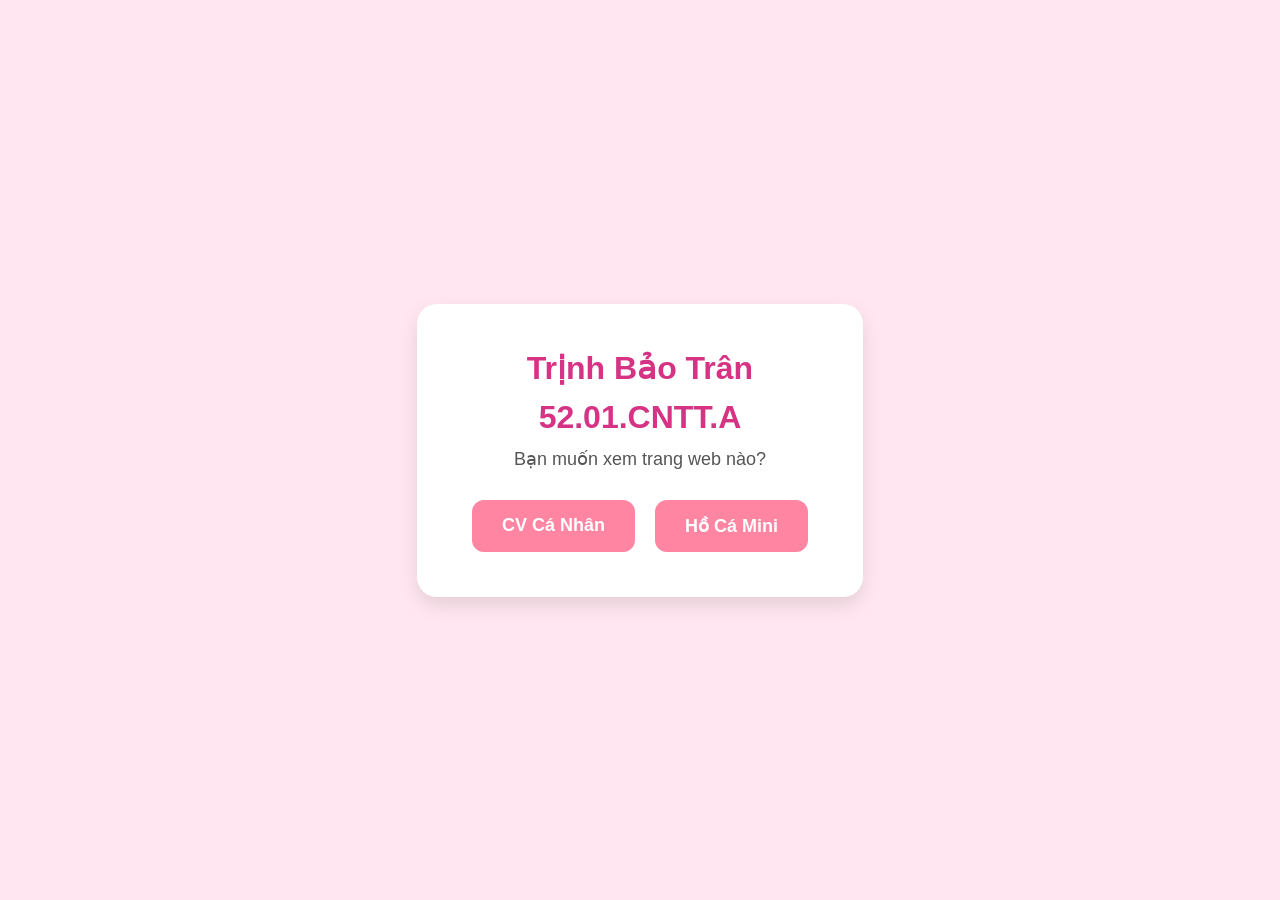
==== commit 12912d2b: "Add class and heading to index.html" ====
--- a/Trang_Chu/index.html
+++ b/Trang_Chu/index.html
@@ -55,6 +55,7 @@
 <body>
     <div class="container">
         <h1>Trịnh Bảo Trân</h1>
+        <h1>52.01.CNTT.A</h1>
         <p>Bạn muốn xem trang web nào?</p>
         <div class="button-group">
             <a href="CV_ca_nhan/index.html" class="btn">CV Cá Nhân</a>
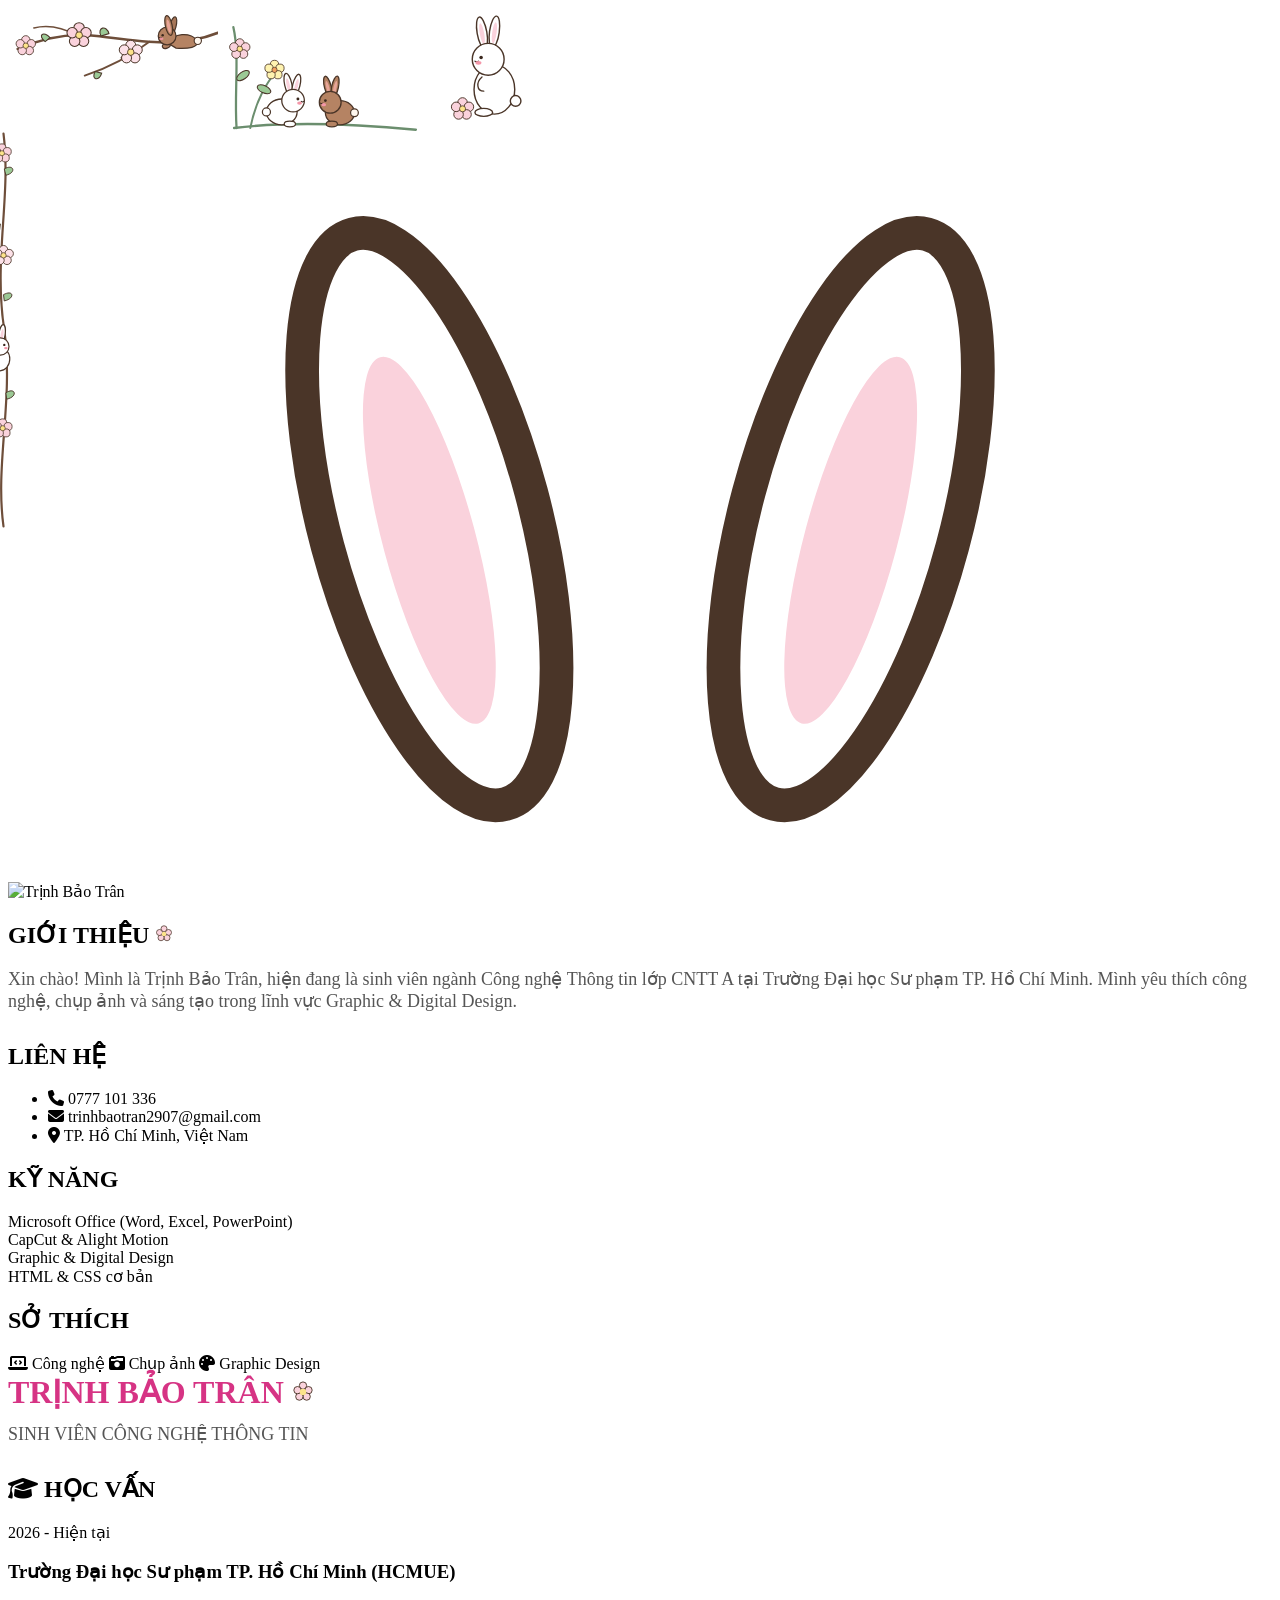
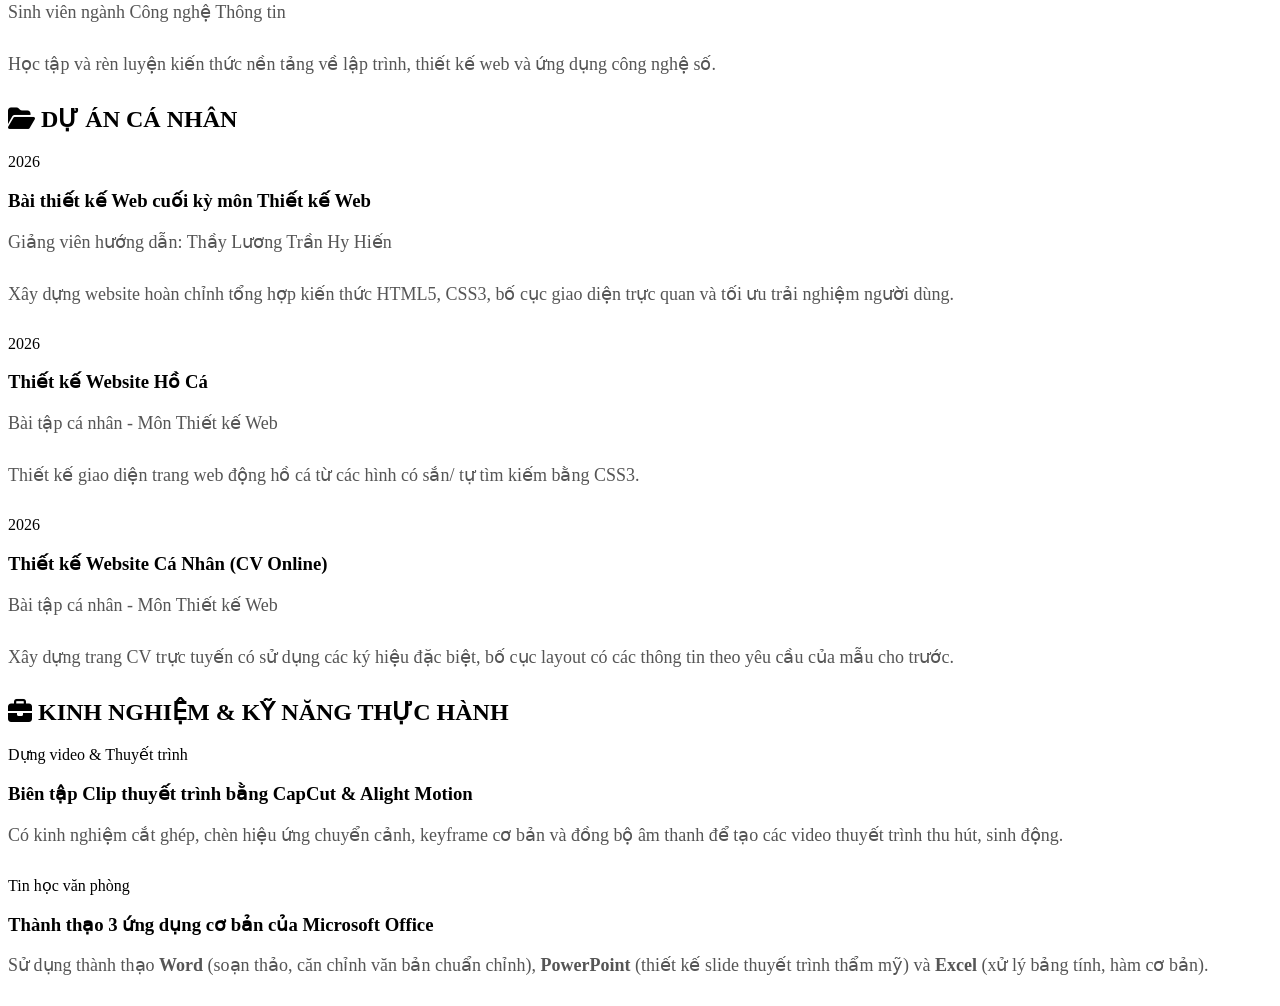
==== commit ab113284: "Update index.html" ====
--- a/Trang_Chu/index.html
+++ b/Trang_Chu/index.html
@@ -3,64 +3,383 @@
 <head>
     <meta charset="UTF-8">
     <meta name="viewport" content="width=device-width, initial-scale=1.0">
-    <title>Trang Chủ - Trịnh Bảo Trân</title>
+    <title>CV Cá Nhân - Trịnh Bảo Trân</title>
+    <link rel="stylesheet" href="style.css">
+    <link rel="stylesheet" href="https://cdnjs.cloudflare.com/ajax/libs/font-awesome/6.4.0/css/all.min.css">
     <style>
-        body {
-            font-family: Arial, sans-serif;
-            background-color: #ffe6f0; /* Nền hồng pastel */
-            display: flex;
-            justify-content: center;
-            align-items: center;
-            height: 100vh;
-            margin: 0;
+        /* Tinh chỉnh thêm vị trí cho dây hoa leo dọc bên trái và các bé thỏ */
+        .deco-vine-left {
+            position: absolute;
+            top: 90px;
+            left: -24px;
+            width: 55px;
+            height: 480px;
+            pointer-events: none;
+            z-index: 10;
         }
-        .container {
-            text-align: center;
-            background: white;
-            padding: 45px 55px;
-            border-radius: 20px;
-            box-shadow: 0 8px 20px rgba(0, 0, 0, 0.1);
+        .deco-top-right {
+            width: 210px !important;
+            top: -18px !important;
+            right: -16px !important;
         }
-        h1 {
-            color: #d63384;
-            font-size: 32px;
-            margin: 0 0 12px 0;
+        .deco-bottom-left {
+            width: 210px !important;
+            bottom: -12px !important;
+            left: -18px !important;
         }
-        p {
-            color: #555555;
-            font-size: 18px;
-            margin: 0 0 30px 0;
-        }
-        .button-group {
-            display: flex;
-            gap: 20px;
-            justify-content: center;
-        }
-        .btn {
-            text-decoration: none;
-            background-color: #ff85a2;
-            color: white;
-            padding: 15px 30px;
-            border-radius: 12px;
-            font-size: 18px;
-            font-weight: bold;
-            transition: transform 0.2s, background-color 0.2s;
-        }
-        .btn:hover {
-            background-color: #e05780;
-            transform: translateY(-3px);
+        .deco-bottom-right {
+            width: 115px !important;
+            bottom: -10px !important;
+            right: -12px !important;
         }
     </style>
 </head>
 <body>
-    <div class="container">
-        <h1>Trịnh Bảo Trân</h1>
-        <h1>52.01.CNTT.A</h1>
-        <p>Bạn muốn xem trang web nào?</p>
-        <div class="button-group">
-            <a href="CV_ca_nhan/index.html" class="btn">CV Cá Nhân</a>
-            <a href="ho ca mini/aquarium/index.html" class="btn">Hồ Cá Mini</a>
-        </div>
+
+    <div class="cv-container">
+
+        <!-- 1. GÓC TRÊN BÊN PHẢI: Cành hoa đào & bé thỏ nâu nằm vắt vẻo -->
+        <svg class="deco-top-right" viewBox="0 0 260 150" fill="none" xmlns="http://www.w3.org/2000/svg">
+            <!-- Cành cây nâu uốn lượn -->
+            <path d="M260 22 C210 42, 160 32, 110 26 C70 21, 35 32, 12 42" stroke="#6E4E3A" stroke-width="3.2" stroke-linecap="round"/>
+            <path d="M175 33 C150 52, 125 65, 95 75" stroke="#6E4E3A" stroke-width="2.4" stroke-linecap="round"/>
+            <path d="M85 25 C65 14, 48 12, 32 16" stroke="#6E4E3A" stroke-width="2" stroke-linecap="round"/>
+            
+            <!-- Lá xanh -->
+            <path d="M115 26 C110 15, 122 12, 125 23 Z" fill="#9BC995" stroke="#4A3528" stroke-width="1.3"/>
+            <path d="M52 28 C44 19, 36 25, 46 33 Z" fill="#9BC995" stroke="#4A3528" stroke-width="1.3"/>
+            <path d="M140 53 C148 62, 156 55, 146 47 Z" fill="#9BC995" stroke="#4A3528" stroke-width="1.3"/>
+            <path d="M108 70 C102 80, 113 83, 116 72 Z" fill="#9BC995" stroke="#4A3528" stroke-width="1.3"/>
+
+            <!-- Bông hoa đào 5 cánh 1 -->
+            <g transform="translate(88, 25)">
+                <circle cx="0" cy="-9" r="6.5" fill="#FAD2DC" stroke="#4A3528" stroke-width="1.3"/>
+                <circle cx="8.5" cy="-3" r="6.5" fill="#FAD2DC" stroke="#4A3528" stroke-width="1.3"/>
+                <circle cx="5.5" cy="7.5" r="6.5" fill="#FAD2DC" stroke="#4A3528" stroke-width="1.3"/>
+                <circle cx="-5.5" cy="7.5" r="6.5" fill="#FAD2DC" stroke="#4A3528" stroke-width="1.3"/>
+                <circle cx="-8.5" cy="-3" r="6.5" fill="#FAD2DC" stroke="#4A3528" stroke-width="1.3"/>
+                <circle cx="0" cy="0" r="4.2" fill="#FCE38A" stroke="#4A3528" stroke-width="1.1"/>
+            </g>
+            <!-- Bông hoa đào 5 cánh 2 -->
+            <g transform="translate(152, 46) scale(0.95)">
+                <circle cx="0" cy="-9" r="6.5" fill="#FCE1E8" stroke="#4A3528" stroke-width="1.3"/>
+                <circle cx="8.5" cy="-3" r="6.5" fill="#FCE1E8" stroke="#4A3528" stroke-width="1.3"/>
+                <circle cx="5.5" cy="7.5" r="6.5" fill="#FCE1E8" stroke="#4A3528" stroke-width="1.3"/>
+                <circle cx="-5.5" cy="7.5" r="6.5" fill="#FCE1E8" stroke="#4A3528" stroke-width="1.3"/>
+                <circle cx="-8.5" cy="-3" r="6.5" fill="#FCE1E8" stroke="#4A3528" stroke-width="1.3"/>
+                <circle cx="0" cy="0" r="4.2" fill="#FCE38A" stroke="#4A3528" stroke-width="1.1"/>
+            </g>
+            <!-- Bông hoa đào 5 cánh 3 -->
+            <g transform="translate(22, 38) scale(0.8)">
+                <circle cx="0" cy="-9" r="6.5" fill="#FAD2DC" stroke="#4A3528" stroke-width="1.3"/>
+                <circle cx="8.5" cy="-3" r="6.5" fill="#FAD2DC" stroke="#4A3528" stroke-width="1.3"/>
+                <circle cx="5.5" cy="7.5" r="6.5" fill="#FAD2DC" stroke="#4A3528" stroke-width="1.3"/>
+                <circle cx="-5.5" cy="7.5" r="6.5" fill="#FAD2DC" stroke="#4A3528" stroke-width="1.3"/>
+                <circle cx="-8.5" cy="-3" r="6.5" fill="#FAD2DC" stroke="#4A3528" stroke-width="1.3"/>
+                <circle cx="0" cy="0" r="4.2" fill="#FCE38A" stroke="#4A3528" stroke-width="1.1"/>
+            </g>
+
+            <!-- Bé thỏ nâu nằm úp trên cành -->
+            <g transform="translate(182, 2)">
+                <!-- Tai sau -->
+                <ellipse cx="22" cy="12" rx="4" ry="12" transform="rotate(15 22 12)" fill="#A67658" stroke="#4A3528" stroke-width="1.5"/>
+                <!-- Thân thỏ -->
+                <path d="M18 34 C18 20, 48 18, 52 31 C54 38, 42 40, 26 39 Z" fill="#B58363" stroke="#4A3528" stroke-width="1.5"/>
+                <!-- Chân trước thò xuống -->
+                <ellipse cx="14" cy="36" rx="5" ry="3.2" transform="rotate(-20 14 36)" fill="#B58363" stroke="#4A3528" stroke-width="1.5"/>
+                <!-- Đầu thỏ -->
+                <circle cx="15" cy="24" r="11" fill="#B58363" stroke="#4A3528" stroke-width="1.5"/>
+                <!-- Tai trước -->
+                <ellipse cx="17" cy="11" rx="4.2" ry="12.5" transform="rotate(-12 17 11)" fill="#B58363" stroke="#4A3528" stroke-width="1.5"/>
+                <ellipse cx="17" cy="12" rx="2" ry="8.5" transform="rotate(-12 17 12)" fill="#E8A598"/>
+                <!-- Mắt, mũi, má hồng -->
+                <circle cx="9.5" cy="23" r="1.5" fill="#3B281E"/>
+                <path d="M5 26 Q6.5 27.5 8 26" stroke="#3B281E" stroke-width="1.2" stroke-linecap="round"/>
+                <ellipse cx="8" cy="27.5" rx="2.5" ry="1.6" fill="#F497A9" opacity="0.85"/>
+                <!-- Đuôi bông -->
+                <circle cx="53" cy="30" r="4.5" fill="#FFF7EE" stroke="#4A3528" stroke-width="1.4"/>
+            </g>
+        </svg>
+
+        <!-- 2. DÂY HOA LEO DỌC VIỀN TRÁI + BÉ THỎ TRẮNG LẤP LÓ -->
+        <svg class="deco-vine-left" viewBox="0 0 70 520" fill="none" xmlns="http://www.w3.org/2000/svg">
+            <!-- Thân dây leo uốn lượn dọc -->
+            <path d="M35 10 C45 90, 22 170, 36 260 C48 350, 24 430, 35 510" stroke="#6E4E3A" stroke-width="2.8" stroke-linecap="round"/>
+            <!-- Lá xanh dọc thân -->
+            <path d="M36 55 C48 48, 52 60, 38 63 Z" fill="#9BC995" stroke="#4A3528" stroke-width="1.2"/>
+            <path d="M31 125 C18 118, 16 130, 30 133 Z" fill="#9BC995" stroke="#4A3528" stroke-width="1.2"/>
+            <path d="M35 215 C48 208, 50 220, 36 223 Z" fill="#9BC995" stroke="#4A3528" stroke-width="1.2"/>
+            <path d="M38 340 C50 332, 54 345, 39 348 Z" fill="#9BC995" stroke="#4A3528" stroke-width="1.2"/>
+            <path d="M30 425 C16 418, 14 430, 29 433 Z" fill="#9BC995" stroke="#4A3528" stroke-width="1.2"/>
+
+            <!-- Hoa đào 1 -->
+            <g transform="translate(33, 35) scale(0.85)">
+                <circle cx="0" cy="-8" r="6" fill="#FAD2DC" stroke="#4A3528" stroke-width="1.2"/><circle cx="8" cy="-2.5" r="6" fill="#FAD2DC" stroke="#4A3528" stroke-width="1.2"/>
+                <circle cx="5" cy="7" r="6" fill="#FAD2DC" stroke="#4A3528" stroke-width="1.2"/><circle cx="-5" cy="7" r="6" fill="#FAD2DC" stroke="#4A3528" stroke-width="1.2"/>
+                <circle cx="-8" cy="-2.5" r="6" fill="#FAD2DC" stroke="#4A3528" stroke-width="1.2"/><circle cx="0" cy="0" r="3.8" fill="#FCE38A" stroke="#4A3528" stroke-width="1"/>
+            </g>
+            <!-- Hoa đào 2 -->
+            <g transform="translate(35, 165) scale(0.9)">
+                <circle cx="0" cy="-8" r="6" fill="#FCE1E8" stroke="#4A3528" stroke-width="1.2"/><circle cx="8" cy="-2.5" r="6" fill="#FCE1E8" stroke="#4A3528" stroke-width="1.2"/>
+                <circle cx="5" cy="7" r="6" fill="#FCE1E8" stroke="#4A3528" stroke-width="1.2"/><circle cx="-5" cy="7" r="6" fill="#FCE1E8" stroke="#4A3528" stroke-width="1.2"/>
+                <circle cx="-8" cy="-2.5" r="6" fill="#FCE1E8" stroke="#4A3528" stroke-width="1.2"/><circle cx="0" cy="0" r="3.8" fill="#FCE38A" stroke="#4A3528" stroke-width="1"/>
+            </g>
+
+            <!-- Bé thỏ trắng ôm thân dây leo ở giữa -->
+            <g transform="translate(8, 255)">
+                <ellipse cx="16" cy="12" rx="4" ry="13" transform="rotate(-18 16 12)" fill="#FFFFFF" stroke="#4A3528" stroke-width="1.5"/>
+                <ellipse cx="16" cy="13" rx="1.8" ry="8.5" transform="rotate(-18 16 13)" fill="#FAD2DC"/>
+                <ellipse cx="25" cy="11" rx="4" ry="13" transform="rotate(8 25 11)" fill="#FFFFFF" stroke="#4A3528" stroke-width="1.5"/>
+                <ellipse cx="25" cy="12" rx="1.8" ry="8.5" transform="rotate(8 25 12)" fill="#FAD2DC"/>
+                <ellipse cx="22" cy="42" rx="13" ry="15" fill="#FFFFFF" stroke="#4A3528" stroke-width="1.5"/>
+                <circle cx="23" cy="26" r="11" fill="#FFFFFF" stroke="#4A3528" stroke-width="1.5"/>
+                <circle cx="28" cy="24" r="1.5" fill="#3B281E"/>
+                <ellipse cx="30" cy="28" rx="2.3" ry="1.5" fill="#F497A9"/>
+                <circle cx="9" cy="46" r="4" fill="#FFFFFF" stroke="#4A3528" stroke-width="1.4"/>
+            </g>
+
+            <!-- Hoa đào 3 -->
+            <g transform="translate(34, 385) scale(0.85)">
+                <circle cx="0" cy="-8" r="6" fill="#FAD2DC" stroke="#4A3528" stroke-width="1.2"/><circle cx="8" cy="-2.5" r="6" fill="#FAD2DC" stroke="#4A3528" stroke-width="1.2"/>
+                <circle cx="5" cy="7" r="6" fill="#FAD2DC" stroke="#4A3528" stroke-width="1.2"/><circle cx="-5" cy="7" r="6" fill="#FAD2DC" stroke="#4A3528" stroke-width="1.2"/>
+                <circle cx="-8" cy="-2.5" r="6" fill="#FAD2DC" stroke="#4A3528" stroke-width="1.2"/><circle cx="0" cy="0" r="3.8" fill="#FCE38A" stroke="#4A3528" stroke-width="1"/>
+            </g>
+        </svg>
+
+        <!-- 3. GÓC DƯỚI BÊN TRÁI: Cặp đôi thỏ trắng & thỏ nâu ngồi giữa bụi hoa -->
+        <svg class="deco-bottom-left" viewBox="0 0 260 150" fill="none" xmlns="http://www.w3.org/2000/svg">
+            <!-- Bụi lá cỏ & cành hoa nền -->
+            <path d="M18 140 C15 95, 22 50, 14 15" stroke="#6B8E6E" stroke-width="2.8" stroke-linecap="round"/>
+            <path d="M35 140 C42 105, 55 85, 68 68" stroke="#6B8E6E" stroke-width="2.4" stroke-linecap="round"/>
+            <path d="M15 140 C80 132, 165 135, 240 142" stroke="#6B8E6E" stroke-width="3" stroke-linecap="round"/>
+            <ellipse cx="26" cy="75" rx="9" ry="4.5" transform="rotate(-35 26 75)" fill="#9BC995" stroke="#4A3528" stroke-width="1.3"/>
+            <ellipse cx="52" cy="92" rx="9" ry="4.5" transform="rotate(25 52 92)" fill="#9BC995" stroke="#4A3528" stroke-width="1.3"/>
+
+            <!-- Hoa hồng & hoa vàng bụi cỏ -->
+            <g transform="translate(22, 42) scale(0.9)">
+                <circle cx="0" cy="-8" r="6" fill="#FAD2DC" stroke="#4A3528" stroke-width="1.2"/><circle cx="8" cy="-2.5" r="6" fill="#FAD2DC" stroke="#4A3528" stroke-width="1.2"/>
+                <circle cx="5" cy="7" r="6" fill="#FAD2DC" stroke="#4A3528" stroke-width="1.2"/><circle cx="-5" cy="7" r="6" fill="#FAD2DC" stroke="#4A3528" stroke-width="1.2"/>
+                <circle cx="-8" cy="-2.5" r="6" fill="#FAD2DC" stroke="#4A3528" stroke-width="1.2"/><circle cx="0" cy="0" r="3.8" fill="#FCE38A" stroke="#4A3528" stroke-width="1"/>
+            </g>
+            <g transform="translate(65, 68) scale(0.85)">
+                <circle cx="0" cy="-8" r="6" fill="#FFF3B0" stroke="#4A3528" stroke-width="1.2"/><circle cx="8" cy="-2.5" r="6" fill="#FFF3B0" stroke="#4A3528" stroke-width="1.2"/>
+                <circle cx="5" cy="7" r="6" fill="#FFF3B0" stroke="#4A3528" stroke-width="1.2"/><circle cx="-5" cy="7" r="6" fill="#FFF3B0" stroke="#4A3528" stroke-width="1.2"/>
+                <circle cx="-8" cy="-2.5" r="6" fill="#FFF3B0" stroke="#4A3528" stroke-width="1.2"/><circle cx="0" cy="0" r="3.8" fill="#F4A261" stroke="#4A3528" stroke-width="1"/>
+            </g>
+
+            <!-- Bé thỏ trắng bên trái (quay mặt sang phải) -->
+            <g transform="translate(48, 72)">
+                <!-- Tai -->
+                <ellipse cx="34" cy="14" rx="4.5" ry="14" transform="rotate(-12 34 14)" fill="#FFFFFF" stroke="#4A3528" stroke-width="1.6"/>
+                <ellipse cx="34" cy="15" rx="2" ry="9" transform="rotate(-12 34 15)" fill="#FAD2DC"/>
+                <ellipse cx="44" cy="15" rx="4.5" ry="14" transform="rotate(14 44 15)" fill="#FFFFFF" stroke="#4A3528" stroke-width="1.6"/>
+                <ellipse cx="44" cy="16" rx="2" ry="9" transform="rotate(14 44 16)" fill="#FAD2DC"/>
+                <!-- Thân mập tròn -->
+                <ellipse cx="26" cy="48" rx="19" ry="16" fill="#FFFFFF" stroke="#4A3528" stroke-width="1.6"/>
+                <!-- Đầu -->
+                <circle cx="40" cy="34" r="14" fill="#FFFFFF" stroke="#4A3528" stroke-width="1.6"/>
+                <!-- Mắt, mũi, má hồng -->
+                <circle cx="46" cy="32" r="1.8" fill="#3B281E"/>
+                <path d="M50 35 Q51.5 36.5 53 35" stroke="#3B281E" stroke-width="1.3" stroke-linecap="round"/>
+                <ellipse cx="48" cy="37" rx="3" ry="2" fill="#F497A9"/>
+                <!-- Chân & đuôi -->
+                <ellipse cx="36" cy="63" rx="7" ry="3.5" fill="#FFFFFF" stroke="#4A3528" stroke-width="1.5"/>
+                <circle cx="7" cy="48" r="5" fill="#FFFFFF" stroke="#4A3528" stroke-width="1.5"/>
+            </g>
+
+            <!-- Bé thỏ nâu bên phải (quay mặt sang trái nhìn thỏ trắng) -->
+            <g transform="translate(115, 76)">
+                <!-- Tai -->
+                <ellipse cx="16" cy="13" rx="4.2" ry="13.5" transform="rotate(-14 16 13)" fill="#B58363" stroke="#4A3528" stroke-width="1.6"/>
+                <ellipse cx="16" cy="14" rx="1.9" ry="8.5" transform="rotate(-14 16 14)" fill="#E8A598"/>
+                <ellipse cx="25" cy="13" rx="4.2" ry="13.5" transform="rotate(12 25 13)" fill="#B58363" stroke="#4A3528" stroke-width="1.6"/>
+                <ellipse cx="25" cy="14" rx="1.9" ry="8.5" transform="rotate(12 25 14)" fill="#E8A598"/>
+                <!-- Thân -->
+                <ellipse cx="31" cy="45" rx="18" ry="15" fill="#B58363" stroke="#4A3528" stroke-width="1.6"/>
+                <!-- Đầu -->
+                <circle cx="19" cy="32" r="13.5" fill="#B58363" stroke="#4A3528" stroke-width="1.6"/>
+                <!-- Mắt, mũi, má hồng -->
+                <circle cx="13" cy="30" r="1.7" fill="#3B281E"/>
+                <path d="M7 33 Q8.5 34.5 10 33" stroke="#3B281E" stroke-width="1.3" stroke-linecap="round"/>
+                <ellipse cx="11" cy="35" rx="2.8" ry="1.9" fill="#F497A9"/>
+                <!-- Chân & đuôi -->
+                <ellipse cx="21" cy="59" rx="7" ry="3.5" fill="#B58363" stroke="#4A3528" stroke-width="1.5"/>
+                <circle cx="49" cy="45" r="4.8" fill="#FFF7EE" stroke="#4A3528" stroke-width="1.5"/>
+            </g>
+        </svg>
+
+        <!-- 4. GÓC DƯỚI BÊN PHẢI: Bé thỏ trắng ngồi ngoan ngoãn -->
+        <svg class="deco-bottom-right" viewBox="0 0 130 145" fill="none" xmlns="http://www.w3.org/2000/svg">
+            <!-- Tai thỏ -->
+            <ellipse cx="52" cy="28" rx="5.5" ry="18" transform="rotate(-10 52 28)" fill="#FFFFFF" stroke="#4A3528" stroke-width="1.6"/>
+            <ellipse cx="52" cy="29" rx="2.5" ry="12" transform="rotate(-10 52 29)" fill="#FAD2DC"/>
+            <ellipse cx="66" cy="27" rx="5.5" ry="18" transform="rotate(8 66 27)" fill="#FFFFFF" stroke="#4A3528" stroke-width="1.6"/>
+            <ellipse cx="66" cy="28" rx="2.5" ry="12" transform="rotate(8 66 28)" fill="#FAD2DC"/>
+            <!-- Thân thỏ ngồi -->
+            <ellipse cx="66" cy="92" rx="23" ry="28" fill="#FFFFFF" stroke="#4A3528" stroke-width="1.6"/>
+            <!-- Đầu thỏ -->
+            <circle cx="59" cy="58" r="18" fill="#FFFFFF" stroke="#4A3528" stroke-width="1.6"/>
+            <!-- Mắt, miệng, má hồng -->
+            <circle cx="51" cy="56" r="2" fill="#3B281E"/>
+            <path d="M44 60 Q46 62 48 60" stroke="#3B281E" stroke-width="1.4" stroke-linecap="round"/>
+            <ellipse cx="48" cy="62" rx="3.4" ry="2.2" fill="#F497A9"/>
+            <!-- Tay trước & chân & đuôi -->
+            <path d="M52 78 C45 84, 46 94, 54 94" stroke="#4A3528" stroke-width="1.5" stroke-linecap="round"/>
+            <ellipse cx="54" cy="118" rx="10" ry="4.5" fill="#FFFFFF" stroke="#4A3528" stroke-width="1.6"/>
+            <circle cx="90" cy="105" r="6" fill="#FFFFFF" stroke="#4A3528" stroke-width="1.6"/>
+            <!-- Bông hoa đào dưới chân -->
+            <g transform="translate(30, 114) scale(0.9)">
+                <circle cx="0" cy="-8" r="6" fill="#FAD2DC" stroke="#4A3528" stroke-width="1.2"/><circle cx="8" cy="-2.5" r="6" fill="#FAD2DC" stroke="#4A3528" stroke-width="1.2"/>
+                <circle cx="5" cy="7" r="6" fill="#FAD2DC" stroke="#4A3528" stroke-width="1.2"/><circle cx="-5" cy="7" r="6" fill="#FAD2DC" stroke="#4A3528" stroke-width="1.2"/>
+                <circle cx="-8" cy="-2.5" r="6" fill="#FAD2DC" stroke="#4A3528" stroke-width="1.2"/><circle cx="0" cy="0" r="3.8" fill="#FCE38A" stroke="#4A3528" stroke-width="1"/>
+            </g>
+        </svg>
+
+        <!-- CỘT TRÁI (Tỉ lệ 40%) -->
+        <aside class="left-column">
+            <div class="avatar-box">
+                <svg class="deco-bunny-ears" viewBox="0 0 60 35" fill="none" xmlns="http://www.w3.org/2000/svg">
+                    <ellipse cx="20" cy="18" rx="5" ry="14" transform="rotate(-15 20 18)" fill="#FFFFFF" stroke="#4A3528" stroke-width="1.6"/>
+                    <ellipse cx="20" cy="19" rx="2.2" ry="9" transform="rotate(-15 20 19)" fill="#FAD2DC"/>
+                    <ellipse cx="40" cy="18" rx="5" ry="14" transform="rotate(15 40 18)" fill="#FFFFFF" stroke="#4A3528" stroke-width="1.6"/>
+                    <ellipse cx="40" cy="19" rx="2.2" ry="9" transform="rotate(15 40 19)" fill="#FAD2DC"/>
+                </svg>
+                <img src="btr.png" alt="Trịnh Bảo Trân" class="avatar">
+            </div>
+
+            <!-- Giới thiệu bản thân -->
+            <section class="left-section">
+                <h2>
+                    GIỚI THIỆU
+                    <svg class="deco-inline-flower" width="18" height="18" viewBox="0 0 24 24">
+                        <circle cx="12" cy="5" r="4" fill="#FAD2DC" stroke="#4A3528" stroke-width="1"/>
+                        <circle cx="18" cy="10" r="4" fill="#FAD2DC" stroke="#4A3528" stroke-width="1"/>
+                        <circle cx="16" cy="17" r="4" fill="#FAD2DC" stroke="#4A3528" stroke-width="1"/>
+                        <circle cx="8" cy="17" r="4" fill="#FAD2DC" stroke="#4A3528" stroke-width="1"/>
+                        <circle cx="6" cy="10" r="4" fill="#FAD2DC" stroke="#4A3528" stroke-width="1"/>
+                        <circle cx="12" cy="12" r="3" fill="#FCE38A"/>
+                    </svg>
+                </h2>
+                <p>
+                    Xin chào! Mình là Trịnh Bảo Trân, hiện đang là sinh viên ngành Công nghệ Thông tin lớp CNTT A tại Trường Đại học Sư phạm TP. Hồ Chí Minh. Mình yêu thích công nghệ, chụp ảnh và sáng tạo trong lĩnh vực Graphic &amp; Digital Design.
+                </p>
+            </section>
+
+            <!-- Thông tin liên hệ -->
+            <section class="left-section">
+                <h2>LIÊN HỆ</h2>
+                <ul class="contact-list">
+                    <li><i class="fa-solid fa-phone"></i> 0777 101 336</li>
+                    <li><i class="fa-solid fa-envelope"></i> trinhbaotran2907@gmail.com</li>
+                    <li><i class="fa-solid fa-location-dot"></i> TP. Hồ Chí Minh, Việt Nam</li>
+                </ul>
+            </section>
+
+            <!-- Kỹ năng -->
+            <section class="left-section">
+                <h2>KỸ NĂNG</h2>
+                <div class="skill-item">
+                    <span>Microsoft Office (Word, Excel, PowerPoint)</span>
+                    <div class="progress-bar"><div class="progress" style="width: 75%;"></div></div>
+                </div>
+                <div class="skill-item">
+                    <span>CapCut &amp; Alight Motion</span>
+                    <div class="progress-bar"><div class="progress" style="width: 85%;"></div></div>
+                </div>
+                <div class="skill-item">
+                    <span>Graphic &amp; Digital Design</span>
+                    <div class="progress-bar"><div class="progress" style="width: 80%;"></div></div>
+                </div>
+                <div class="skill-item">
+                    <span>HTML &amp; CSS cơ bản</span>
+                    <div class="progress-bar"><div class="progress" style="width: 70%;"></div></div>
+                </div>
+            </section>
+
+            <!-- Sở thích -->
+            <section class="left-section">
+                <h2>SỞ THÍCH</h2>
+                <div class="hobbies">
+                    <span><i class="fa-solid fa-laptop-code"></i> Công nghệ</span>
+                    <span><i class="fa-solid fa-camera-retro"></i> Chụp ảnh</span>
+                    <span><i class="fa-solid fa-palette"></i> Graphic Design</span>
+                </div>
+            </section>
+        </aside>
+
+        <!-- CỘT PHẢI (Tỉ lệ 60%) -->
+        <main class="right-column">
+            <!-- Họ tên & Vị trí -->
+            <header class="header-box">
+                <h1>
+                    TRỊNH BẢO TRÂN
+                    <svg class="deco-inline-flower" width="22" height="22" viewBox="0 0 24 24">
+                        <circle cx="12" cy="5" r="4" fill="#FAD2DC" stroke="#4A3528" stroke-width="1"/>
+                        <circle cx="18" cy="10" r="4" fill="#FAD2DC" stroke="#4A3528" stroke-width="1"/>
+                        <circle cx="16" cy="17" r="4" fill="#FAD2DC" stroke="#4A3528" stroke-width="1"/>
+                        <circle cx="8" cy="17" r="4" fill="#FAD2DC" stroke="#4A3528" stroke-width="1"/>
+                        <circle cx="6" cy="10" r="4" fill="#FAD2DC" stroke="#4A3528" stroke-width="1"/>
+                        <circle cx="12" cy="12" r="3.5" fill="#FCE38A"/>
+                    </svg>
+                </h1>
+                <p class="subtitle">SINH VIÊN CÔNG NGHỆ THÔNG TIN</p>
+            </header>
+
+            <!-- Học vấn -->
+            <section class="right-section">
+                <h2><i class="fa-solid fa-graduation-cap"></i> HỌC VẤN</h2>
+                <div class="timeline-item">
+                    <span class="time">2026 - Hiện tại</span>
+                    <h3>Trường Đại học Sư phạm TP. Hồ Chí Minh (HCMUE)</h3>
+                    <p class="role">Sinh viên ngành Công nghệ Thông tin</p>
+                    <p>Học tập và rèn luyện kiến thức nền tảng về lập trình, thiết kế web và ứng dụng công nghệ số.</p>
+                </div>
+            </section>
+
+            <!-- Dự án cá nhân -->
+            <section class="right-section">
+                <h2><i class="fa-solid fa-folder-open"></i> DỰ ÁN CÁ NHÂN</h2>
+                
+                <div class="timeline-item">
+                    <span class="time">2026</span>
+                    <h3>Bài thiết kế Web cuối kỳ môn Thiết kế Web</h3>
+                    <p class="role">Giảng viên hướng dẫn: Thầy Lương Trần Hy Hiến</p>
+                    <p>Xây dựng website hoàn chỉnh tổng hợp kiến thức HTML5, CSS3, bố cục giao diện trực quan và tối ưu trải nghiệm người dùng.</p>
+                </div>
+
+                <div class="timeline-item">
+                    <span class="time">2026</span>
+                    <h3>Thiết kế Website Hồ Cá</h3>
+                    <p class="role">Bài tập cá nhân - Môn Thiết kế Web</p>
+                    <p>Thiết kế giao diện trang web động hồ cá từ các hình có sắn/ tự tìm kiếm bằng CSS3.</p>
+                </div>
+
+                <div class="timeline-item">
+                    <span class="time">2026</span>
+                    <h3>Thiết kế Website Cá Nhân (CV Online)</h3>
+                    <p class="role">Bài tập cá nhân - Môn Thiết kế Web</p>
+                    <p>Xây dựng trang CV trực tuyến có sử dụng các ký hiệu đặc biệt, bố cục layout có các thông tin theo yêu cầu của mẫu cho trước.</p>
+                </div>
+            </section>
+
+            <!-- Kinh nghiệm -->
+            <section class="right-section">
+                <h2><i class="fa-solid fa-briefcase"></i> KINH NGHIỆM &amp; KỸ NĂNG THỰC HÀNH</h2>
+                
+                <div class="timeline-item">
+                    <span class="time">Dựng video &amp; Thuyết trình</span>
+                    <h3>Biên tập Clip thuyết trình bằng CapCut &amp; Alight Motion</h3>
+                    <p>Có kinh nghiệm cắt ghép, chèn hiệu ứng chuyển cảnh, keyframe cơ bản và đồng bộ âm thanh để tạo các video thuyết trình thu hút, sinh động.</p>
+                </div>
+
+                <div class="timeline-item">
+                    <span class="time">Tin học văn phòng</span>
+                    <h3>Thành thạo 3 ứng dụng cơ bản của Microsoft Office</h3>
+                    <p>Sử dụng thành thạo <strong>Word</strong> (soạn thảo, căn chỉnh văn bản chuẩn chỉnh), <strong>PowerPoint</strong> (thiết kế slide thuyết trình thẩm mỹ) và <strong>Excel</strong> (xử lý bảng tính, hàm cơ bản).</p>
+                </div>
+            </section>
+        </main>
     </div>
+
 </body>
 </html>
--- a/Trang_Chu/style.css
+++ b/Trang_Chu/style.css
@@ -0,0 +1,65 @@
+<!DOCTYPE html>
+<html lang="vi">
+<head>
+    <meta charset="UTF-8">
+    <meta name="viewport" content="width=device-width, initial-scale=1.0">
+    <title>Trang Chủ - Trịnh Bảo Trân</title>
+    <style>
+        body {
+            font-family: Arial, sans-serif;
+            background-color: #ffe6f0; /* Nền hồng pastel */
+            display: flex;
+            justify-content: center;
+            align-items: center;
+            height: 100vh;
+            margin: 0;
+        }
+        .container {
+            text-align: center;
+            background: white;
+            padding: 45px 55px;
+            border-radius: 20px;
+            box-shadow: 0 8px 20px rgba(0, 0, 0, 0.1);
+        }
+        h1 {
+            color: #d63384;
+            font-size: 32px;
+            margin: 0 0 12px 0;
+        }
+        p {
+            color: #555555;
+            font-size: 18px;
+            margin: 0 0 30px 0;
+        }
+        .button-group {
+            display: flex;
+            gap: 20px;
+            justify-content: center;
+        }
+        .btn {
+            text-decoration: none;
+            background-color: #ff85a2;
+            color: white;
+            padding: 15px 30px;
+            border-radius: 12px;
+            font-size: 18px;
+            font-weight: bold;
+            transition: transform 0.2s, background-color 0.2s;
+        }
+        .btn:hover {
+            background-color: #e05780;
+            transform: translateY(-3px);
+        }
+    </style>
+</head>
+<body>
+    <div class="container">
+        <h1>Trịnh Bảo Trân</h1>
+        <p>Bạn muốn xem trang web nào?</p>
+        <div class="button-group">
+            <a href="CV_ca_nhan/index.html" class="btn">CV Cá Nhân</a>
+            <a href="ho_ca_mini/index.html" class="btn">Hồ Cá Mini</a>
+        </div>
+    </div>
+</body>
+</html>
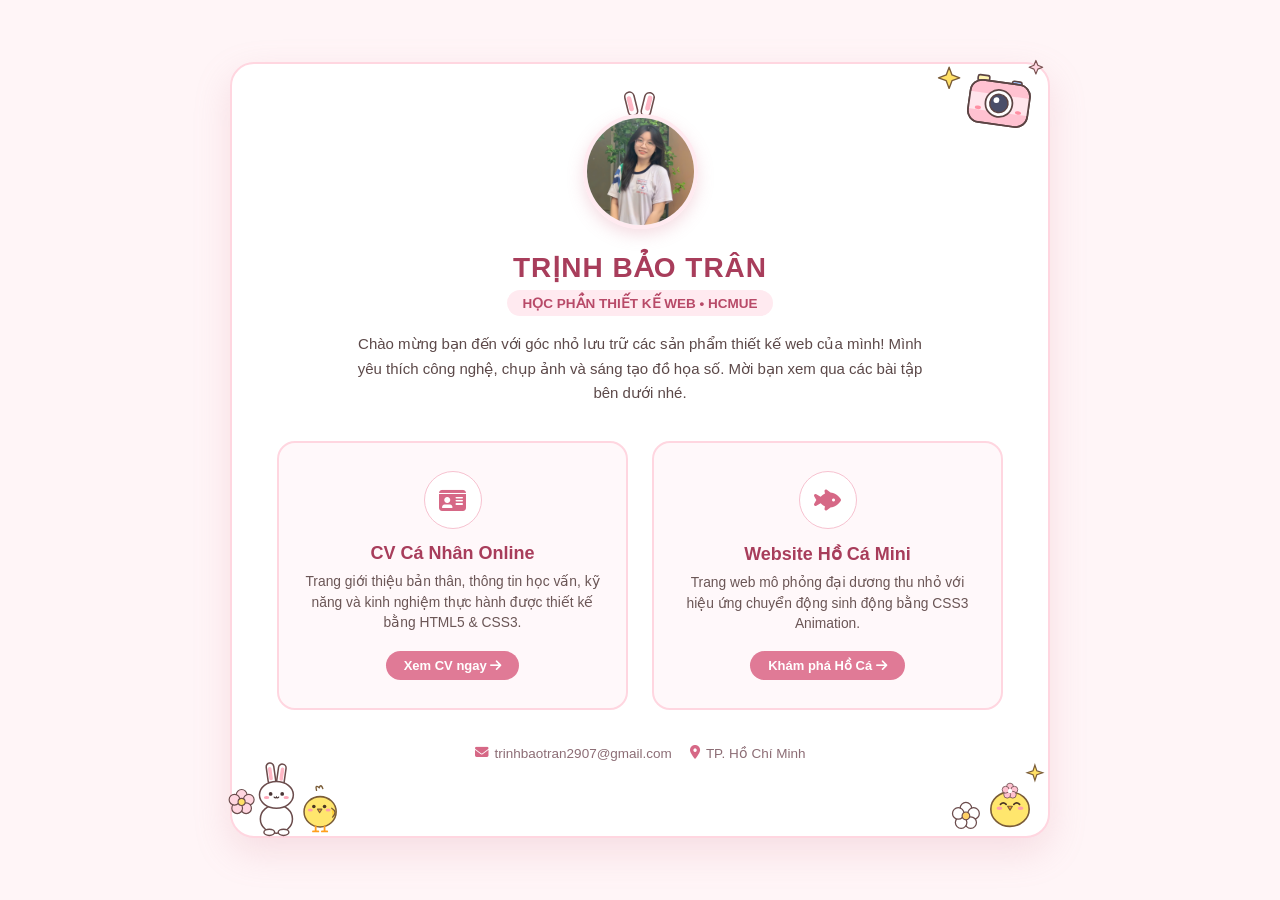
==== commit 9d24a4e6: "Update index.html" ====
--- a/Trang_Chu/index.html
+++ b/Trang_Chu/index.html
@@ -3,382 +3,337 @@
 <head>
     <meta charset="UTF-8">
     <meta name="viewport" content="width=device-width, initial-scale=1.0">
-    <title>CV Cá Nhân - Trịnh Bảo Trân</title>
-    <link rel="stylesheet" href="style.css">
+    <title>Trang Chủ - Trịnh Bảo Trân</title>
     <link rel="stylesheet" href="https://cdnjs.cloudflare.com/ajax/libs/font-awesome/6.4.0/css/all.min.css">
     <style>
-        /* Tinh chỉnh thêm vị trí cho dây hoa leo dọc bên trái và các bé thỏ */
-        .deco-vine-left {
+        * {
+            margin: 0;
+            padding: 0;
+            box-sizing: border-box;
+            font-family: 'Segoe UI', Tahoma, Geneva, Verdana, sans-serif;
+        }
+
+        body {
+            background-color: #fff5f7;
+            color: #4a3b3b;
+            min-height: 100vh;
+            display: flex;
+            justify-content: center;
+            align-items: center;
+            padding: 40px 20px;
+        }
+
+        .home-container {
+            position: relative;
+            width: 820px;
+            max-width: 100%;
+            background-color: #ffffff;
+            border-radius: 24px;
+            padding: 50px 45px 75px 45px;
+            text-align: center;
+            box-shadow: 0 14px 36px rgba(214, 138, 156, 0.22);
+            border: 2px solid #ffd6e0;
+        }
+
+        /* Ảnh đại diện */
+        .avatar-wrapper {
+            position: relative;
+            display: inline-block;
+            margin-bottom: 18px;
+        }
+
+        .avatar-wrapper img {
+            width: 115px;
+            height: 115px;
+            border-radius: 50%;
+            object-fit: cover;
+            border: 4px solid #ffeaf0;
+            box-shadow: 0 6px 16px rgba(214, 120, 145, 0.25);
+            position: relative;
+            z-index: 2;
+        }
+
+        .bunny-ears {
             position: absolute;
-            top: 90px;
-            left: -24px;
-            width: 55px;
-            height: 480px;
+            top: -24px;
+            left: 50%;
+            transform: translateX(-50%);
+            width: 60px;
+            z-index: 1;
+        }
+
+        h1 {
+            font-size: 28px;
+            color: #a83d5b;
+            letter-spacing: 1px;
+            margin-bottom: 6px;
+        }
+
+        .tagline {
+            display: inline-block;
+            background-color: #ffeaf0;
+            color: #b84a68;
+            font-size: 13.5px;
+            font-weight: 600;
+            padding: 5px 16px;
+            border-radius: 20px;
+            margin-bottom: 16px;
+        }
+
+        .intro-text {
+            max-width: 580px;
+            margin: 0 auto 35px auto;
+            font-size: 15px;
+            color: #5c4949;
+            line-height: 1.65;
+        }
+
+        /* Khu vực 2 thẻ dự án */
+        .project-grid {
+            display: flex;
+            justify-content: center;
+            gap: 24px;
+            margin-bottom: 35px;
+        }
+
+        .project-card {
+            flex: 1;
+            background-color: #fff8fa;
+            border: 2px solid #ffd6e0;
+            border-radius: 18px;
+            padding: 28px 22px;
+            text-decoration: none;
+            color: #4a3b3b;
+            transition: all 0.25s ease;
+            display: flex;
+            flex-direction: column;
+            align-items: center;
+        }
+
+        .project-card:hover {
+            transform: translateY(-6px);
+            background-color: #ffeaf0;
+            border-color: #f497b2;
+            box-shadow: 0 10px 22px rgba(214, 138, 156, 0.22);
+        }
+
+        .card-icon {
+            width: 58px;
+            height: 58px;
+            background-color: #ffffff;
+            color: #d66886;
+            border-radius: 50%;
+            display: flex;
+            justify-content: center;
+            align-items: center;
+            font-size: 24px;
+            margin-bottom: 14px;
+            border: 1.5px solid #f7c2d0;
+        }
+
+        .project-card h2 {
+            font-size: 18px;
+            color: #a83d5b;
+            margin-bottom: 8px;
+        }
+
+        .project-card p {
+            font-size: 13.8px;
+            color: #6b5656;
+            margin-bottom: 16px;
+            line-height: 1.5;
+        }
+
+        .btn-view {
+            margin-top: auto;
+            background-color: #e07a96;
+            color: #ffffff;
+            font-size: 13px;
+            font-weight: 600;
+            padding: 7px 18px;
+            border-radius: 20px;
+        }
+
+        /* Liên hệ nhanh ở cuối */
+        .social-bar {
+            display: flex;
+            justify-content: center;
+            gap: 18px;
+            font-size: 13.5px;
+            color: #8c6d75;
+        }
+
+        .social-bar span {
+            display: inline-flex;
+            align-items: center;
+            gap: 6px;
+        }
+
+        .social-bar i {
+            color: #d66886;
+        }
+
+        /* Sticker trang trí */
+        .deco-top-right {
+            position: absolute;
+            top: -18px;
+            right: -12px;
+            width: 135px;
             pointer-events: none;
-            z-index: 10;
-        }
-        .deco-top-right {
-            width: 210px !important;
-            top: -18px !important;
-            right: -16px !important;
-        }
+        }
+
         .deco-bottom-left {
-            width: 210px !important;
-            bottom: -12px !important;
-            left: -18px !important;
-        }
+            position: absolute;
+            bottom: -10px;
+            left: -10px;
+            width: 165px;
+            pointer-events: none;
+        }
+
         .deco-bottom-right {
-            width: 115px !important;
-            bottom: -10px !important;
-            right: -12px !important;
+            position: absolute;
+            bottom: -8px;
+            right: -8px;
+            width: 115px;
+            pointer-events: none;
+        }
+
+        @media (max-width: 700px) {
+            .project-grid {
+                flex-direction: column;
+            }
         }
     </style>
 </head>
 <body>
 
-    <div class="cv-container">
-
-        <!-- 1. GÓC TRÊN BÊN PHẢI: Cành hoa đào & bé thỏ nâu nằm vắt vẻo -->
-        <svg class="deco-top-right" viewBox="0 0 260 150" fill="none" xmlns="http://www.w3.org/2000/svg">
-            <!-- Cành cây nâu uốn lượn -->
-            <path d="M260 22 C210 42, 160 32, 110 26 C70 21, 35 32, 12 42" stroke="#6E4E3A" stroke-width="3.2" stroke-linecap="round"/>
-            <path d="M175 33 C150 52, 125 65, 95 75" stroke="#6E4E3A" stroke-width="2.4" stroke-linecap="round"/>
-            <path d="M85 25 C65 14, 48 12, 32 16" stroke="#6E4E3A" stroke-width="2" stroke-linecap="round"/>
-            
-            <!-- Lá xanh -->
-            <path d="M115 26 C110 15, 122 12, 125 23 Z" fill="#9BC995" stroke="#4A3528" stroke-width="1.3"/>
-            <path d="M52 28 C44 19, 36 25, 46 33 Z" fill="#9BC995" stroke="#4A3528" stroke-width="1.3"/>
-            <path d="M140 53 C148 62, 156 55, 146 47 Z" fill="#9BC995" stroke="#4A3528" stroke-width="1.3"/>
-            <path d="M108 70 C102 80, 113 83, 116 72 Z" fill="#9BC995" stroke="#4A3528" stroke-width="1.3"/>
-
-            <!-- Bông hoa đào 5 cánh 1 -->
-            <g transform="translate(88, 25)">
-                <circle cx="0" cy="-9" r="6.5" fill="#FAD2DC" stroke="#4A3528" stroke-width="1.3"/>
-                <circle cx="8.5" cy="-3" r="6.5" fill="#FAD2DC" stroke="#4A3528" stroke-width="1.3"/>
-                <circle cx="5.5" cy="7.5" r="6.5" fill="#FAD2DC" stroke="#4A3528" stroke-width="1.3"/>
-                <circle cx="-5.5" cy="7.5" r="6.5" fill="#FAD2DC" stroke="#4A3528" stroke-width="1.3"/>
-                <circle cx="-8.5" cy="-3" r="6.5" fill="#FAD2DC" stroke="#4A3528" stroke-width="1.3"/>
-                <circle cx="0" cy="0" r="4.2" fill="#FCE38A" stroke="#4A3528" stroke-width="1.1"/>
-            </g>
-            <!-- Bông hoa đào 5 cánh 2 -->
-            <g transform="translate(152, 46) scale(0.95)">
-                <circle cx="0" cy="-9" r="6.5" fill="#FCE1E8" stroke="#4A3528" stroke-width="1.3"/>
-                <circle cx="8.5" cy="-3" r="6.5" fill="#FCE1E8" stroke="#4A3528" stroke-width="1.3"/>
-                <circle cx="5.5" cy="7.5" r="6.5" fill="#FCE1E8" stroke="#4A3528" stroke-width="1.3"/>
-                <circle cx="-5.5" cy="7.5" r="6.5" fill="#FCE1E8" stroke="#4A3528" stroke-width="1.3"/>
-                <circle cx="-8.5" cy="-3" r="6.5" fill="#FCE1E8" stroke="#4A3528" stroke-width="1.3"/>
-                <circle cx="0" cy="0" r="4.2" fill="#FCE38A" stroke="#4A3528" stroke-width="1.1"/>
-            </g>
-            <!-- Bông hoa đào 5 cánh 3 -->
-            <g transform="translate(22, 38) scale(0.8)">
-                <circle cx="0" cy="-9" r="6.5" fill="#FAD2DC" stroke="#4A3528" stroke-width="1.3"/>
-                <circle cx="8.5" cy="-3" r="6.5" fill="#FAD2DC" stroke="#4A3528" stroke-width="1.3"/>
-                <circle cx="5.5" cy="7.5" r="6.5" fill="#FAD2DC" stroke="#4A3528" stroke-width="1.3"/>
-                <circle cx="-5.5" cy="7.5" r="6.5" fill="#FAD2DC" stroke="#4A3528" stroke-width="1.3"/>
-                <circle cx="-8.5" cy="-3" r="6.5" fill="#FAD2DC" stroke="#4A3528" stroke-width="1.3"/>
-                <circle cx="0" cy="0" r="4.2" fill="#FCE38A" stroke="#4A3528" stroke-width="1.1"/>
-            </g>
-
-            <!-- Bé thỏ nâu nằm úp trên cành -->
-            <g transform="translate(182, 2)">
-                <!-- Tai sau -->
-                <ellipse cx="22" cy="12" rx="4" ry="12" transform="rotate(15 22 12)" fill="#A67658" stroke="#4A3528" stroke-width="1.5"/>
-                <!-- Thân thỏ -->
-                <path d="M18 34 C18 20, 48 18, 52 31 C54 38, 42 40, 26 39 Z" fill="#B58363" stroke="#4A3528" stroke-width="1.5"/>
-                <!-- Chân trước thò xuống -->
-                <ellipse cx="14" cy="36" rx="5" ry="3.2" transform="rotate(-20 14 36)" fill="#B58363" stroke="#4A3528" stroke-width="1.5"/>
-                <!-- Đầu thỏ -->
-                <circle cx="15" cy="24" r="11" fill="#B58363" stroke="#4A3528" stroke-width="1.5"/>
-                <!-- Tai trước -->
-                <ellipse cx="17" cy="11" rx="4.2" ry="12.5" transform="rotate(-12 17 11)" fill="#B58363" stroke="#4A3528" stroke-width="1.5"/>
-                <ellipse cx="17" cy="12" rx="2" ry="8.5" transform="rotate(-12 17 12)" fill="#E8A598"/>
-                <!-- Mắt, mũi, má hồng -->
-                <circle cx="9.5" cy="23" r="1.5" fill="#3B281E"/>
-                <path d="M5 26 Q6.5 27.5 8 26" stroke="#3B281E" stroke-width="1.2" stroke-linecap="round"/>
-                <ellipse cx="8" cy="27.5" rx="2.5" ry="1.6" fill="#F497A9" opacity="0.85"/>
-                <!-- Đuôi bông -->
-                <circle cx="53" cy="30" r="4.5" fill="#FFF7EE" stroke="#4A3528" stroke-width="1.4"/>
+    <div class="home-container">
+
+        <!-- STICKER 1: Máy ảnh chibi & ngôi sao góc trên phải -->
+        <svg class="deco-top-right" viewBox="0 0 140 110" fill="none" xmlns="http://www.w3.org/2000/svg">
+            <path d="M25 22 L28 30 L36 33 L28 36 L25 44 L22 36 L14 33 L22 30 Z" fill="#FFE066" stroke="#7A5C38" stroke-width="1.4" stroke-linejoin="round"/>
+            <path d="M115 15 L117 20 L122 22 L117 24 L115 29 L113 24 L108 22 L113 20 Z" fill="#FFD6E0" stroke="#7A5252" stroke-width="1.2" stroke-linejoin="round"/>
+            <g transform="translate(46, 26) rotate(8)">
+                <rect x="10" y="2" width="12" height="6" rx="2" fill="#FFF3B0" stroke="#5C4444" stroke-width="1.7"/>
+                <rect x="46" y="4" width="10" height="5" rx="2" fill="#A0C4FF" stroke="#5C4444" stroke-width="1.6"/>
+                <rect x="4" y="7" width="62" height="44" rx="12" fill="#FFC2D1" stroke="#5C4444" stroke-width="1.8"/>
+                <rect x="4" y="20" width="62" height="18" fill="#FFE5EC"/>
+                <rect x="4" y="7" width="62" height="44" rx="12" stroke="#5C4444" stroke-width="1.8"/>
+                <circle cx="35" cy="29" r="14" fill="#FFFFFF" stroke="#5C4444" stroke-width="1.8"/>
+                <circle cx="35" cy="29" r="9.5" fill="#4A4E69" stroke="#5C4444" stroke-width="1.5"/>
+                <circle cx="32" cy="26" r="3" fill="#FFFFFF"/>
+                <ellipse cx="14" cy="36" rx="3.2" ry="1.8" fill="#FF8FA3"/>
+                <ellipse cx="56" cy="36" rx="3.2" ry="1.8" fill="#FF8FA3"/>
             </g>
         </svg>
 
-        <!-- 2. DÂY HOA LEO DỌC VIỀN TRÁI + BÉ THỎ TRẮNG LẤP LÓ -->
-        <svg class="deco-vine-left" viewBox="0 0 70 520" fill="none" xmlns="http://www.w3.org/2000/svg">
-            <!-- Thân dây leo uốn lượn dọc -->
-            <path d="M35 10 C45 90, 22 170, 36 260 C48 350, 24 430, 35 510" stroke="#6E4E3A" stroke-width="2.8" stroke-linecap="round"/>
-            <!-- Lá xanh dọc thân -->
-            <path d="M36 55 C48 48, 52 60, 38 63 Z" fill="#9BC995" stroke="#4A3528" stroke-width="1.2"/>
-            <path d="M31 125 C18 118, 16 130, 30 133 Z" fill="#9BC995" stroke="#4A3528" stroke-width="1.2"/>
-            <path d="M35 215 C48 208, 50 220, 36 223 Z" fill="#9BC995" stroke="#4A3528" stroke-width="1.2"/>
-            <path d="M38 340 C50 332, 54 345, 39 348 Z" fill="#9BC995" stroke="#4A3528" stroke-width="1.2"/>
-            <path d="M30 425 C16 418, 14 430, 29 433 Z" fill="#9BC995" stroke="#4A3528" stroke-width="1.2"/>
-
-            <!-- Hoa đào 1 -->
-            <g transform="translate(33, 35) scale(0.85)">
-                <circle cx="0" cy="-8" r="6" fill="#FAD2DC" stroke="#4A3528" stroke-width="1.2"/><circle cx="8" cy="-2.5" r="6" fill="#FAD2DC" stroke="#4A3528" stroke-width="1.2"/>
-                <circle cx="5" cy="7" r="6" fill="#FAD2DC" stroke="#4A3528" stroke-width="1.2"/><circle cx="-5" cy="7" r="6" fill="#FAD2DC" stroke="#4A3528" stroke-width="1.2"/>
-                <circle cx="-8" cy="-2.5" r="6" fill="#FAD2DC" stroke="#4A3528" stroke-width="1.2"/><circle cx="0" cy="0" r="3.8" fill="#FCE38A" stroke="#4A3528" stroke-width="1"/>
-            </g>
-            <!-- Hoa đào 2 -->
-            <g transform="translate(35, 165) scale(0.9)">
-                <circle cx="0" cy="-8" r="6" fill="#FCE1E8" stroke="#4A3528" stroke-width="1.2"/><circle cx="8" cy="-2.5" r="6" fill="#FCE1E8" stroke="#4A3528" stroke-width="1.2"/>
-                <circle cx="5" cy="7" r="6" fill="#FCE1E8" stroke="#4A3528" stroke-width="1.2"/><circle cx="-5" cy="7" r="6" fill="#FCE1E8" stroke="#4A3528" stroke-width="1.2"/>
-                <circle cx="-8" cy="-2.5" r="6" fill="#FCE1E8" stroke="#4A3528" stroke-width="1.2"/><circle cx="0" cy="0" r="3.8" fill="#FCE38A" stroke="#4A3528" stroke-width="1"/>
-            </g>
-
-            <!-- Bé thỏ trắng ôm thân dây leo ở giữa -->
-            <g transform="translate(8, 255)">
-                <ellipse cx="16" cy="12" rx="4" ry="13" transform="rotate(-18 16 12)" fill="#FFFFFF" stroke="#4A3528" stroke-width="1.5"/>
-                <ellipse cx="16" cy="13" rx="1.8" ry="8.5" transform="rotate(-18 16 13)" fill="#FAD2DC"/>
-                <ellipse cx="25" cy="11" rx="4" ry="13" transform="rotate(8 25 11)" fill="#FFFFFF" stroke="#4A3528" stroke-width="1.5"/>
-                <ellipse cx="25" cy="12" rx="1.8" ry="8.5" transform="rotate(8 25 12)" fill="#FAD2DC"/>
-                <ellipse cx="22" cy="42" rx="13" ry="15" fill="#FFFFFF" stroke="#4A3528" stroke-width="1.5"/>
-                <circle cx="23" cy="26" r="11" fill="#FFFFFF" stroke="#4A3528" stroke-width="1.5"/>
-                <circle cx="28" cy="24" r="1.5" fill="#3B281E"/>
-                <ellipse cx="30" cy="28" rx="2.3" ry="1.5" fill="#F497A9"/>
-                <circle cx="9" cy="46" r="4" fill="#FFFFFF" stroke="#4A3528" stroke-width="1.4"/>
-            </g>
-
-            <!-- Hoa đào 3 -->
-            <g transform="translate(34, 385) scale(0.85)">
-                <circle cx="0" cy="-8" r="6" fill="#FAD2DC" stroke="#4A3528" stroke-width="1.2"/><circle cx="8" cy="-2.5" r="6" fill="#FAD2DC" stroke="#4A3528" stroke-width="1.2"/>
-                <circle cx="5" cy="7" r="6" fill="#FAD2DC" stroke="#4A3528" stroke-width="1.2"/><circle cx="-5" cy="7" r="6" fill="#FAD2DC" stroke="#4A3528" stroke-width="1.2"/>
-                <circle cx="-8" cy="-2.5" r="6" fill="#FAD2DC" stroke="#4A3528" stroke-width="1.2"/><circle cx="0" cy="0" r="3.8" fill="#FCE38A" stroke="#4A3528" stroke-width="1"/>
+        <!-- STICKER 2: Thỏ trắng & Gà con góc dưới trái -->
+        <svg class="deco-bottom-left" viewBox="0 0 185 115" fill="none" xmlns="http://www.w3.org/2000/svg">
+            <g transform="translate(22, 65)">
+                <circle cx="0" cy="-8" r="6" fill="#FFD6E0" stroke="#6B4C4C" stroke-width="1.3"/>
+                <circle cx="8" cy="-2.5" r="6" fill="#FFD6E0" stroke="#6B4C4C" stroke-width="1.3"/>
+                <circle cx="5" cy="7" r="6" fill="#FFD6E0" stroke="#6B4C4C" stroke-width="1.3"/>
+                <circle cx="-5" cy="7" r="6" fill="#FFD6E0" stroke="#6B4C4C" stroke-width="1.3"/>
+                <circle cx="-8" cy="-2.5" r="6" fill="#FFD6E0" stroke="#6B4C4C" stroke-width="1.3"/>
+                <circle cx="0" cy="0" r="4" fill="#FFE066" stroke="#6B4C4C" stroke-width="1.2"/>
+            </g>
+            <g transform="translate(36, 22)">
+                <rect x="13" y="0" width="8.5" height="24" rx="4.2" transform="rotate(-8 13 0)" fill="#FFFFFF" stroke="#6B4C4C" stroke-width="1.7"/>
+                <rect x="15.2" y="4" width="4" height="15" rx="2" transform="rotate(-8 15.2 4)" fill="#FFB8C6"/>
+                <rect x="28" y="0" width="8.5" height="24" rx="4.2" transform="rotate(8 28 0)" fill="#FFFFFF" stroke="#6B4C4C" stroke-width="1.7"/>
+                <rect x="30.2" y="4" width="4" height="15" rx="2" transform="rotate(8 30.2 4)" fill="#FFB8C6"/>
+                <ellipse cx="25" cy="62" rx="18" ry="16" fill="#FFFFFF" stroke="#6B4C4C" stroke-width="1.7"/>
+                <ellipse cx="25" cy="35" rx="19" ry="15" fill="#FFFFFF" stroke="#6B4C4C" stroke-width="1.7"/>
+                <circle cx="18.5" cy="34" r="2.1" fill="#4A3535"/>
+                <circle cx="31.5" cy="34" r="2.1" fill="#4A3535"/>
+                <path d="M22.5 37.5 Q24 39.5 25 37.5 Q26 39.5 27.5 37.5" stroke="#4A3535" stroke-width="1.4" stroke-linecap="round"/>
+                <ellipse cx="14" cy="38" rx="3" ry="1.8" fill="#FFA6B8"/>
+                <ellipse cx="36" cy="38" rx="3" ry="1.8" fill="#FFA6B8"/>
+                <ellipse cx="17" cy="77" rx="6" ry="3.5" fill="#FFFFFF" stroke="#6B4C4C" stroke-width="1.6"/>
+                <ellipse cx="33" cy="77" rx="6" ry="3.5" fill="#FFFFFF" stroke="#6B4C4C" stroke-width="1.6"/>
+            </g>
+            <g transform="translate(88, 44)">
+                <path d="M18 8 Q16 1 21 5 Q23 0 25 6" stroke="#7A5C38" stroke-width="1.6" stroke-linecap="round"/>
+                <ellipse cx="22" cy="32" rx="18" ry="17" fill="#FFE66D" stroke="#7A5C38" stroke-width="1.7"/>
+                <path d="M35 28 Q42 32 36 38" fill="#FFD13B" stroke="#7A5C38" stroke-width="1.5" stroke-linecap="round"/>
+                <circle cx="15" cy="26" r="2" fill="#4A3525"/>
+                <circle cx="27" cy="26" r="2" fill="#4A3525"/>
+                <polygon points="19,29 24,29 21.5,33" fill="#FF9F1C" stroke="#7A5C38" stroke-width="1.2" stroke-linejoin="round"/>
+                <ellipse cx="11" cy="30" rx="2.8" ry="1.7" fill="#FF9EAA"/>
+                <ellipse cx="31" cy="30" rx="2.8" ry="1.7" fill="#FF9EAA"/>
+                <path d="M17 48 L17 54 M14 54 L20 54" stroke="#FF9F1C" stroke-width="2" stroke-linecap="round"/>
+                <path d="M27 48 L27 54 M24 54 L30 54" stroke="#FF9F1C" stroke-width="2" stroke-linecap="round"/>
             </g>
         </svg>
 
-        <!-- 3. GÓC DƯỚI BÊN TRÁI: Cặp đôi thỏ trắng & thỏ nâu ngồi giữa bụi hoa -->
-        <svg class="deco-bottom-left" viewBox="0 0 260 150" fill="none" xmlns="http://www.w3.org/2000/svg">
-            <!-- Bụi lá cỏ & cành hoa nền -->
-            <path d="M18 140 C15 95, 22 50, 14 15" stroke="#6B8E6E" stroke-width="2.8" stroke-linecap="round"/>
-            <path d="M35 140 C42 105, 55 85, 68 68" stroke="#6B8E6E" stroke-width="2.4" stroke-linecap="round"/>
-            <path d="M15 140 C80 132, 165 135, 240 142" stroke="#6B8E6E" stroke-width="3" stroke-linecap="round"/>
-            <ellipse cx="26" cy="75" rx="9" ry="4.5" transform="rotate(-35 26 75)" fill="#9BC995" stroke="#4A3528" stroke-width="1.3"/>
-            <ellipse cx="52" cy="92" rx="9" ry="4.5" transform="rotate(25 52 92)" fill="#9BC995" stroke="#4A3528" stroke-width="1.3"/>
-
-            <!-- Hoa hồng & hoa vàng bụi cỏ -->
-            <g transform="translate(22, 42) scale(0.9)">
-                <circle cx="0" cy="-8" r="6" fill="#FAD2DC" stroke="#4A3528" stroke-width="1.2"/><circle cx="8" cy="-2.5" r="6" fill="#FAD2DC" stroke="#4A3528" stroke-width="1.2"/>
-                <circle cx="5" cy="7" r="6" fill="#FAD2DC" stroke="#4A3528" stroke-width="1.2"/><circle cx="-5" cy="7" r="6" fill="#FAD2DC" stroke="#4A3528" stroke-width="1.2"/>
-                <circle cx="-8" cy="-2.5" r="6" fill="#FAD2DC" stroke="#4A3528" stroke-width="1.2"/><circle cx="0" cy="0" r="3.8" fill="#FCE38A" stroke="#4A3528" stroke-width="1"/>
-            </g>
-            <g transform="translate(65, 68) scale(0.85)">
-                <circle cx="0" cy="-8" r="6" fill="#FFF3B0" stroke="#4A3528" stroke-width="1.2"/><circle cx="8" cy="-2.5" r="6" fill="#FFF3B0" stroke="#4A3528" stroke-width="1.2"/>
-                <circle cx="5" cy="7" r="6" fill="#FFF3B0" stroke="#4A3528" stroke-width="1.2"/><circle cx="-5" cy="7" r="6" fill="#FFF3B0" stroke="#4A3528" stroke-width="1.2"/>
-                <circle cx="-8" cy="-2.5" r="6" fill="#FFF3B0" stroke="#4A3528" stroke-width="1.2"/><circle cx="0" cy="0" r="3.8" fill="#F4A261" stroke="#4A3528" stroke-width="1"/>
-            </g>
-
-            <!-- Bé thỏ trắng bên trái (quay mặt sang phải) -->
-            <g transform="translate(48, 72)">
-                <!-- Tai -->
-                <ellipse cx="34" cy="14" rx="4.5" ry="14" transform="rotate(-12 34 14)" fill="#FFFFFF" stroke="#4A3528" stroke-width="1.6"/>
-                <ellipse cx="34" cy="15" rx="2" ry="9" transform="rotate(-12 34 15)" fill="#FAD2DC"/>
-                <ellipse cx="44" cy="15" rx="4.5" ry="14" transform="rotate(14 44 15)" fill="#FFFFFF" stroke="#4A3528" stroke-width="1.6"/>
-                <ellipse cx="44" cy="16" rx="2" ry="9" transform="rotate(14 44 16)" fill="#FAD2DC"/>
-                <!-- Thân mập tròn -->
-                <ellipse cx="26" cy="48" rx="19" ry="16" fill="#FFFFFF" stroke="#4A3528" stroke-width="1.6"/>
-                <!-- Đầu -->
-                <circle cx="40" cy="34" r="14" fill="#FFFFFF" stroke="#4A3528" stroke-width="1.6"/>
-                <!-- Mắt, mũi, má hồng -->
-                <circle cx="46" cy="32" r="1.8" fill="#3B281E"/>
-                <path d="M50 35 Q51.5 36.5 53 35" stroke="#3B281E" stroke-width="1.3" stroke-linecap="round"/>
-                <ellipse cx="48" cy="37" rx="3" ry="2" fill="#F497A9"/>
-                <!-- Chân & đuôi -->
-                <ellipse cx="36" cy="63" rx="7" ry="3.5" fill="#FFFFFF" stroke="#4A3528" stroke-width="1.5"/>
-                <circle cx="7" cy="48" r="5" fill="#FFFFFF" stroke="#4A3528" stroke-width="1.5"/>
-            </g>
-
-            <!-- Bé thỏ nâu bên phải (quay mặt sang trái nhìn thỏ trắng) -->
-            <g transform="translate(115, 76)">
-                <!-- Tai -->
-                <ellipse cx="16" cy="13" rx="4.2" ry="13.5" transform="rotate(-14 16 13)" fill="#B58363" stroke="#4A3528" stroke-width="1.6"/>
-                <ellipse cx="16" cy="14" rx="1.9" ry="8.5" transform="rotate(-14 16 14)" fill="#E8A598"/>
-                <ellipse cx="25" cy="13" rx="4.2" ry="13.5" transform="rotate(12 25 13)" fill="#B58363" stroke="#4A3528" stroke-width="1.6"/>
-                <ellipse cx="25" cy="14" rx="1.9" ry="8.5" transform="rotate(12 25 14)" fill="#E8A598"/>
-                <!-- Thân -->
-                <ellipse cx="31" cy="45" rx="18" ry="15" fill="#B58363" stroke="#4A3528" stroke-width="1.6"/>
-                <!-- Đầu -->
-                <circle cx="19" cy="32" r="13.5" fill="#B58363" stroke="#4A3528" stroke-width="1.6"/>
-                <!-- Mắt, mũi, má hồng -->
-                <circle cx="13" cy="30" r="1.7" fill="#3B281E"/>
-                <path d="M7 33 Q8.5 34.5 10 33" stroke="#3B281E" stroke-width="1.3" stroke-linecap="round"/>
-                <ellipse cx="11" cy="35" rx="2.8" ry="1.9" fill="#F497A9"/>
-                <!-- Chân & đuôi -->
-                <ellipse cx="21" cy="59" rx="7" ry="3.5" fill="#B58363" stroke="#4A3528" stroke-width="1.5"/>
-                <circle cx="49" cy="45" r="4.8" fill="#FFF7EE" stroke="#4A3528" stroke-width="1.5"/>
-            </g>
+        <!-- STICKER 3: Gà con đội hoa & ngôi sao góc dưới phải -->
+        <svg class="deco-bottom-right" viewBox="0 0 120 105" fill="none" xmlns="http://www.w3.org/2000/svg">
+            <g transform="translate(26, 75)">
+                <circle cx="0" cy="-8" r="6" fill="#FFFFFF" stroke="#6B4C4C" stroke-width="1.3"/>
+                <circle cx="8" cy="-2.5" r="6" fill="#FFFFFF" stroke="#6B4C4C" stroke-width="1.3"/>
+                <circle cx="5" cy="7" r="6" fill="#FFFFFF" stroke="#6B4C4C" stroke-width="1.3"/>
+                <circle cx="-5" cy="7" r="6" fill="#FFFFFF" stroke="#6B4C4C" stroke-width="1.3"/>
+                <circle cx="-8" cy="-2.5" r="6" fill="#FFFFFF" stroke="#6B4C4C" stroke-width="1.3"/>
+                <circle cx="0" cy="0" r="4" fill="#FFD166" stroke="#6B4C4C" stroke-width="1.2"/>
+            </g>
+            <g transform="translate(48, 34)">
+                <ellipse cx="24" cy="34" rx="20" ry="18" fill="#FFE66D" stroke="#7A5C38" stroke-width="1.7"/>
+                <g transform="translate(24, 15) scale(0.65)">
+                    <circle cx="0" cy="-7" r="5.5" fill="#FFC2D1" stroke="#6B4C4C" stroke-width="1.3"/>
+                    <circle cx="7" cy="-2" r="5.5" fill="#FFC2D1" stroke="#6B4C4C" stroke-width="1.3"/>
+                    <circle cx="4.5" cy="6" r="5.5" fill="#FFC2D1" stroke="#6B4C4C" stroke-width="1.3"/>
+                    <circle cx="-4.5" cy="6" r="5.5" fill="#FFC2D1" stroke="#6B4C4C" stroke-width="1.3"/>
+                    <circle cx="-7" cy="-2" r="5.5" fill="#FFC2D1" stroke="#6B4C4C" stroke-width="1.3"/>
+                    <circle cx="0" cy="0" r="3.5" fill="#FFFFFF"/>
+                </g>
+                <path d="M14 29 Q17 26 20 29" stroke="#4A3525" stroke-width="1.7" stroke-linecap="round"/>
+                <path d="M28 29 Q31 26 34 29" stroke="#4A3525" stroke-width="1.7" stroke-linecap="round"/>
+                <polygon points="21.5,31 26.5,31 24,35" fill="#FF9F1C" stroke="#7A5C38" stroke-width="1.2" stroke-linejoin="round"/>
+                <ellipse cx="13" cy="33" rx="3" ry="1.8" fill="#FF9EAA"/>
+                <ellipse cx="35" cy="33" rx="3" ry="1.8" fill="#FF9EAA"/>
+            </g>
+            <path d="M98 22 L100 28 L106 30 L100 32 L98 38 L96 32 L90 30 L96 28 Z" fill="#FFE066" stroke="#7A5C38" stroke-width="1.3"/>
         </svg>
 
-        <!-- 4. GÓC DƯỚI BÊN PHẢI: Bé thỏ trắng ngồi ngoan ngoãn -->
-        <svg class="deco-bottom-right" viewBox="0 0 130 145" fill="none" xmlns="http://www.w3.org/2000/svg">
-            <!-- Tai thỏ -->
-            <ellipse cx="52" cy="28" rx="5.5" ry="18" transform="rotate(-10 52 28)" fill="#FFFFFF" stroke="#4A3528" stroke-width="1.6"/>
-            <ellipse cx="52" cy="29" rx="2.5" ry="12" transform="rotate(-10 52 29)" fill="#FAD2DC"/>
-            <ellipse cx="66" cy="27" rx="5.5" ry="18" transform="rotate(8 66 27)" fill="#FFFFFF" stroke="#4A3528" stroke-width="1.6"/>
-            <ellipse cx="66" cy="28" rx="2.5" ry="12" transform="rotate(8 66 28)" fill="#FAD2DC"/>
-            <!-- Thân thỏ ngồi -->
-            <ellipse cx="66" cy="92" rx="23" ry="28" fill="#FFFFFF" stroke="#4A3528" stroke-width="1.6"/>
-            <!-- Đầu thỏ -->
-            <circle cx="59" cy="58" r="18" fill="#FFFFFF" stroke="#4A3528" stroke-width="1.6"/>
-            <!-- Mắt, miệng, má hồng -->
-            <circle cx="51" cy="56" r="2" fill="#3B281E"/>
-            <path d="M44 60 Q46 62 48 60" stroke="#3B281E" stroke-width="1.4" stroke-linecap="round"/>
-            <ellipse cx="48" cy="62" rx="3.4" ry="2.2" fill="#F497A9"/>
-            <!-- Tay trước & chân & đuôi -->
-            <path d="M52 78 C45 84, 46 94, 54 94" stroke="#4A3528" stroke-width="1.5" stroke-linecap="round"/>
-            <ellipse cx="54" cy="118" rx="10" ry="4.5" fill="#FFFFFF" stroke="#4A3528" stroke-width="1.6"/>
-            <circle cx="90" cy="105" r="6" fill="#FFFFFF" stroke="#4A3528" stroke-width="1.6"/>
-            <!-- Bông hoa đào dưới chân -->
-            <g transform="translate(30, 114) scale(0.9)">
-                <circle cx="0" cy="-8" r="6" fill="#FAD2DC" stroke="#4A3528" stroke-width="1.2"/><circle cx="8" cy="-2.5" r="6" fill="#FAD2DC" stroke="#4A3528" stroke-width="1.2"/>
-                <circle cx="5" cy="7" r="6" fill="#FAD2DC" stroke="#4A3528" stroke-width="1.2"/><circle cx="-5" cy="7" r="6" fill="#FAD2DC" stroke="#4A3528" stroke-width="1.2"/>
-                <circle cx="-8" cy="-2.5" r="6" fill="#FAD2DC" stroke="#4A3528" stroke-width="1.2"/><circle cx="0" cy="0" r="3.8" fill="#FCE38A" stroke="#4A3528" stroke-width="1"/>
-            </g>
-        </svg>
-
-        <!-- CỘT TRÁI (Tỉ lệ 40%) -->
-        <aside class="left-column">
-            <div class="avatar-box">
-                <svg class="deco-bunny-ears" viewBox="0 0 60 35" fill="none" xmlns="http://www.w3.org/2000/svg">
-                    <ellipse cx="20" cy="18" rx="5" ry="14" transform="rotate(-15 20 18)" fill="#FFFFFF" stroke="#4A3528" stroke-width="1.6"/>
-                    <ellipse cx="20" cy="19" rx="2.2" ry="9" transform="rotate(-15 20 19)" fill="#FAD2DC"/>
-                    <ellipse cx="40" cy="18" rx="5" ry="14" transform="rotate(15 40 18)" fill="#FFFFFF" stroke="#4A3528" stroke-width="1.6"/>
-                    <ellipse cx="40" cy="19" rx="2.2" ry="9" transform="rotate(15 40 19)" fill="#FAD2DC"/>
-                </svg>
-                <img src="btr.png" alt="Trịnh Bảo Trân" class="avatar">
-            </div>
-
-            <!-- Giới thiệu bản thân -->
-            <section class="left-section">
-                <h2>
-                    GIỚI THIỆU
-                    <svg class="deco-inline-flower" width="18" height="18" viewBox="0 0 24 24">
-                        <circle cx="12" cy="5" r="4" fill="#FAD2DC" stroke="#4A3528" stroke-width="1"/>
-                        <circle cx="18" cy="10" r="4" fill="#FAD2DC" stroke="#4A3528" stroke-width="1"/>
-                        <circle cx="16" cy="17" r="4" fill="#FAD2DC" stroke="#4A3528" stroke-width="1"/>
-                        <circle cx="8" cy="17" r="4" fill="#FAD2DC" stroke="#4A3528" stroke-width="1"/>
-                        <circle cx="6" cy="10" r="4" fill="#FAD2DC" stroke="#4A3528" stroke-width="1"/>
-                        <circle cx="12" cy="12" r="3" fill="#FCE38A"/>
-                    </svg>
-                </h2>
-                <p>
-                    Xin chào! Mình là Trịnh Bảo Trân, hiện đang là sinh viên ngành Công nghệ Thông tin lớp CNTT A tại Trường Đại học Sư phạm TP. Hồ Chí Minh. Mình yêu thích công nghệ, chụp ảnh và sáng tạo trong lĩnh vực Graphic &amp; Digital Design.
-                </p>
-            </section>
-
-            <!-- Thông tin liên hệ -->
-            <section class="left-section">
-                <h2>LIÊN HỆ</h2>
-                <ul class="contact-list">
-                    <li><i class="fa-solid fa-phone"></i> 0777 101 336</li>
-                    <li><i class="fa-solid fa-envelope"></i> trinhbaotran2907@gmail.com</li>
-                    <li><i class="fa-solid fa-location-dot"></i> TP. Hồ Chí Minh, Việt Nam</li>
-                </ul>
-            </section>
-
-            <!-- Kỹ năng -->
-            <section class="left-section">
-                <h2>KỸ NĂNG</h2>
-                <div class="skill-item">
-                    <span>Microsoft Office (Word, Excel, PowerPoint)</span>
-                    <div class="progress-bar"><div class="progress" style="width: 75%;"></div></div>
-                </div>
-                <div class="skill-item">
-                    <span>CapCut &amp; Alight Motion</span>
-                    <div class="progress-bar"><div class="progress" style="width: 85%;"></div></div>
-                </div>
-                <div class="skill-item">
-                    <span>Graphic &amp; Digital Design</span>
-                    <div class="progress-bar"><div class="progress" style="width: 80%;"></div></div>
-                </div>
-                <div class="skill-item">
-                    <span>HTML &amp; CSS cơ bản</span>
-                    <div class="progress-bar"><div class="progress" style="width: 70%;"></div></div>
-                </div>
-            </section>
-
-            <!-- Sở thích -->
-            <section class="left-section">
-                <h2>SỞ THÍCH</h2>
-                <div class="hobbies">
-                    <span><i class="fa-solid fa-laptop-code"></i> Công nghệ</span>
-                    <span><i class="fa-solid fa-camera-retro"></i> Chụp ảnh</span>
-                    <span><i class="fa-solid fa-palette"></i> Graphic Design</span>
-                </div>
-            </section>
-        </aside>
-
-        <!-- CỘT PHẢI (Tỉ lệ 60%) -->
-        <main class="right-column">
-            <!-- Họ tên & Vị trí -->
-            <header class="header-box">
-                <h1>
-                    TRỊNH BẢO TRÂN
-                    <svg class="deco-inline-flower" width="22" height="22" viewBox="0 0 24 24">
-                        <circle cx="12" cy="5" r="4" fill="#FAD2DC" stroke="#4A3528" stroke-width="1"/>
-                        <circle cx="18" cy="10" r="4" fill="#FAD2DC" stroke="#4A3528" stroke-width="1"/>
-                        <circle cx="16" cy="17" r="4" fill="#FAD2DC" stroke="#4A3528" stroke-width="1"/>
-                        <circle cx="8" cy="17" r="4" fill="#FAD2DC" stroke="#4A3528" stroke-width="1"/>
-                        <circle cx="6" cy="10" r="4" fill="#FAD2DC" stroke="#4A3528" stroke-width="1"/>
-                        <circle cx="12" cy="12" r="3.5" fill="#FCE38A"/>
-                    </svg>
-                </h1>
-                <p class="subtitle">SINH VIÊN CÔNG NGHỆ THÔNG TIN</p>
-            </header>
-
-            <!-- Học vấn -->
-            <section class="right-section">
-                <h2><i class="fa-solid fa-graduation-cap"></i> HỌC VẤN</h2>
-                <div class="timeline-item">
-                    <span class="time">2026 - Hiện tại</span>
-                    <h3>Trường Đại học Sư phạm TP. Hồ Chí Minh (HCMUE)</h3>
-                    <p class="role">Sinh viên ngành Công nghệ Thông tin</p>
-                    <p>Học tập và rèn luyện kiến thức nền tảng về lập trình, thiết kế web và ứng dụng công nghệ số.</p>
-                </div>
-            </section>
-
-            <!-- Dự án cá nhân -->
-            <section class="right-section">
-                <h2><i class="fa-solid fa-folder-open"></i> DỰ ÁN CÁ NHÂN</h2>
-                
-                <div class="timeline-item">
-                    <span class="time">2026</span>
-                    <h3>Bài thiết kế Web cuối kỳ môn Thiết kế Web</h3>
-                    <p class="role">Giảng viên hướng dẫn: Thầy Lương Trần Hy Hiến</p>
-                    <p>Xây dựng website hoàn chỉnh tổng hợp kiến thức HTML5, CSS3, bố cục giao diện trực quan và tối ưu trải nghiệm người dùng.</p>
-                </div>
-
-                <div class="timeline-item">
-                    <span class="time">2026</span>
-                    <h3>Thiết kế Website Hồ Cá</h3>
-                    <p class="role">Bài tập cá nhân - Môn Thiết kế Web</p>
-                    <p>Thiết kế giao diện trang web động hồ cá từ các hình có sắn/ tự tìm kiếm bằng CSS3.</p>
-                </div>
-
-                <div class="timeline-item">
-                    <span class="time">2026</span>
-                    <h3>Thiết kế Website Cá Nhân (CV Online)</h3>
-                    <p class="role">Bài tập cá nhân - Môn Thiết kế Web</p>
-                    <p>Xây dựng trang CV trực tuyến có sử dụng các ký hiệu đặc biệt, bố cục layout có các thông tin theo yêu cầu của mẫu cho trước.</p>
-                </div>
-            </section>
-
-            <!-- Kinh nghiệm -->
-            <section class="right-section">
-                <h2><i class="fa-solid fa-briefcase"></i> KINH NGHIỆM &amp; KỸ NĂNG THỰC HÀNH</h2>
-                
-                <div class="timeline-item">
-                    <span class="time">Dựng video &amp; Thuyết trình</span>
-                    <h3>Biên tập Clip thuyết trình bằng CapCut &amp; Alight Motion</h3>
-                    <p>Có kinh nghiệm cắt ghép, chèn hiệu ứng chuyển cảnh, keyframe cơ bản và đồng bộ âm thanh để tạo các video thuyết trình thu hút, sinh động.</p>
-                </div>
-
-                <div class="timeline-item">
-                    <span class="time">Tin học văn phòng</span>
-                    <h3>Thành thạo 3 ứng dụng cơ bản của Microsoft Office</h3>
-                    <p>Sử dụng thành thạo <strong>Word</strong> (soạn thảo, căn chỉnh văn bản chuẩn chỉnh), <strong>PowerPoint</strong> (thiết kế slide thuyết trình thẩm mỹ) và <strong>Excel</strong> (xử lý bảng tính, hàm cơ bản).</p>
-                </div>
-            </section>
-        </main>
+        <!-- Ảnh đại diện (lấy từ thư mục CV_ca_nhan/btr.png) -->
+        <div class="avatar-wrapper">
+            <svg class="bunny-ears" viewBox="0 0 70 36" fill="none" xmlns="http://www.w3.org/2000/svg">
+                <rect x="16" y="4" width="11" height="28" rx="5.5" transform="rotate(-14 16 4)" fill="#FFFFFF" stroke="#6B4C4C" stroke-width="1.8"/>
+                <rect x="18.8" y="8" width="5.5" height="18" rx="2.7" transform="rotate(-14 18.8 8)" fill="#FFB8C6"/>
+                <rect x="42" y="2" width="11" height="28" rx="5.5" transform="rotate(14 42 2)" fill="#FFFFFF" stroke="#6B4C4C" stroke-width="1.8"/>
+                <rect x="44.8" y="6" width="5.5" height="18" rx="2.7" transform="rotate(14 44.8 6)" fill="#FFB8C6"/>
+            </svg>
+            <img src="./CV_ca_nhan/btr.png" alt="Trịnh Bảo Trân">
+        </div>
+
+        <h1>TRỊNH BẢO TRÂN</h1>
+        <div class="tagline">HỌC PHẦN THIẾT KẾ WEB • HCMUE</div>
+        <p class="intro-text">
+            Chào mừng bạn đến với góc nhỏ lưu trữ các sản phẩm thiết kế web của mình! Mình yêu thích công nghệ, chụp ảnh và sáng tạo đồ họa số. Mời bạn xem qua các bài tập bên dưới nhé.
+        </p>
+
+        <!-- 2 Thẻ dẫn sang CV Cá Nhân và Hồ Cá Mini -->
+        <div class="project-grid">
+            <a href="./CV_ca_nhan/index.html" class="project-card">
+                <div class="card-icon"><i class="fa-solid fa-id-card"></i></div>
+                <h2>CV Cá Nhân Online</h2>
+                <p>Trang giới thiệu bản thân, thông tin học vấn, kỹ năng và kinh nghiệm thực hành được thiết kế bằng HTML5 &amp; CSS3.</p>
+                <span class="btn-view">Xem CV ngay <i class="fa-solid fa-arrow-right"></i></span>
+            </a>
+
+            <a href="./ho ca mini/aquarium/index.html" class="project-card">
+                <div class="card-icon"><i class="fa-solid fa-fish-fins"></i></div>
+                <h2>Website Hồ Cá Mini</h2>
+                <p>Trang web mô phỏng đại dương thu nhỏ với hiệu ứng chuyển động sinh động bằng CSS3 Animation.</p>
+                <span class="btn-view">Khám phá Hồ Cá <i class="fa-solid fa-arrow-right"></i></span>
+            </a>
+        </div>
+
+        <div class="social-bar">
+            <span><i class="fa-solid fa-envelope"></i> trinhbaotran2907@gmail.com</span>
+            <span><i class="fa-solid fa-location-dot"></i> TP. Hồ Chí Minh</span>
+        </div>
+
     </div>
 
 </body>
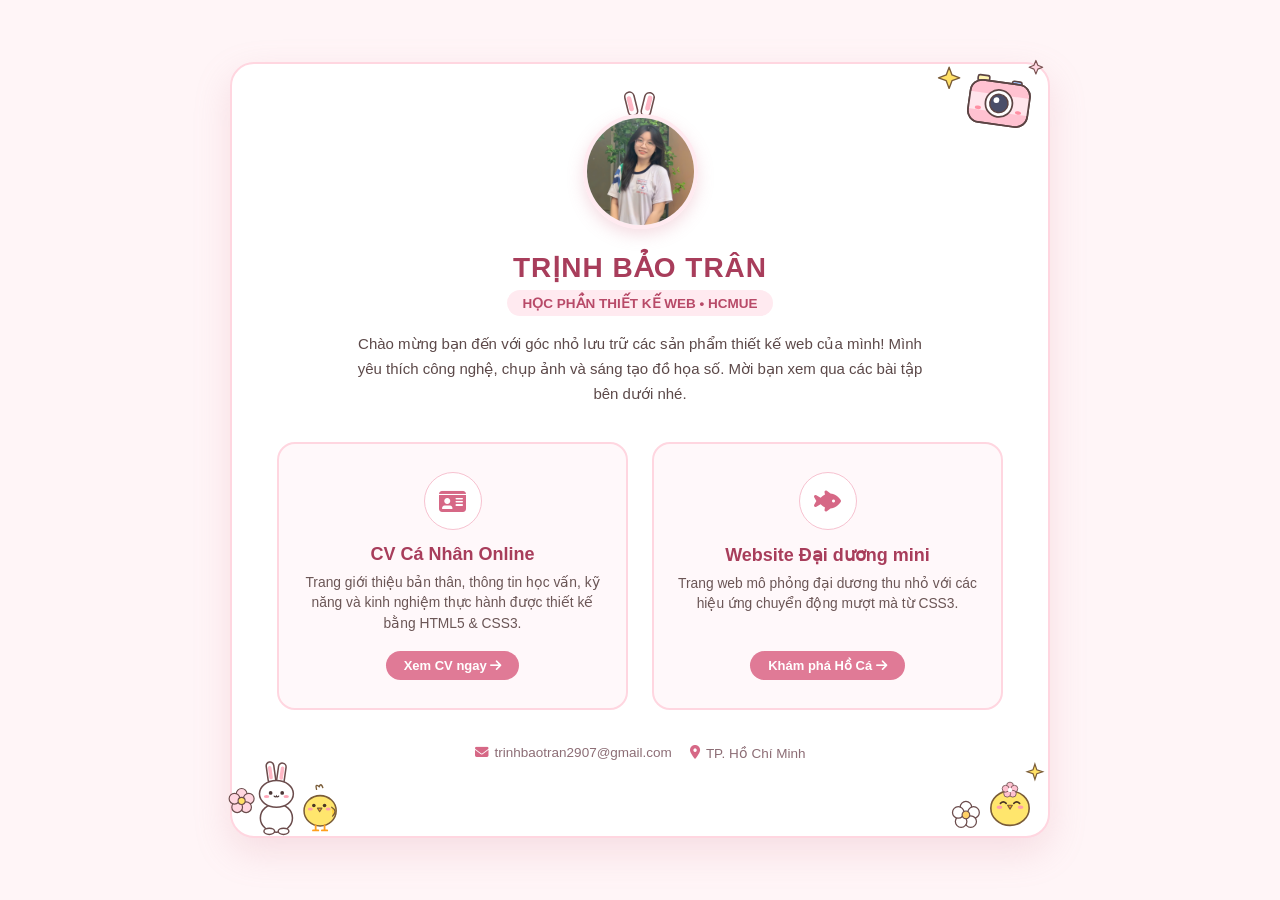
==== commit 5f635ca4: "Update index.html" ====
--- a/Trang_Chu/index.html
+++ b/Trang_Chu/index.html
@@ -323,8 +323,8 @@
 
             <a href="./ho ca mini/aquarium/index.html" class="project-card">
                 <div class="card-icon"><i class="fa-solid fa-fish-fins"></i></div>
-                <h2>Website Hồ Cá Mini</h2>
-                <p>Trang web mô phỏng đại dương thu nhỏ với hiệu ứng chuyển động sinh động bằng CSS3 Animation.</p>
+                <h2>Website Đại dương mini</h2>
+                <p>Trang web mô phỏng đại dương thu nhỏ với các hiệu ứng chuyển động mượt mà từ CSS3.</p>
                 <span class="btn-view">Khám phá Hồ Cá <i class="fa-solid fa-arrow-right"></i></span>
             </a>
         </div>
